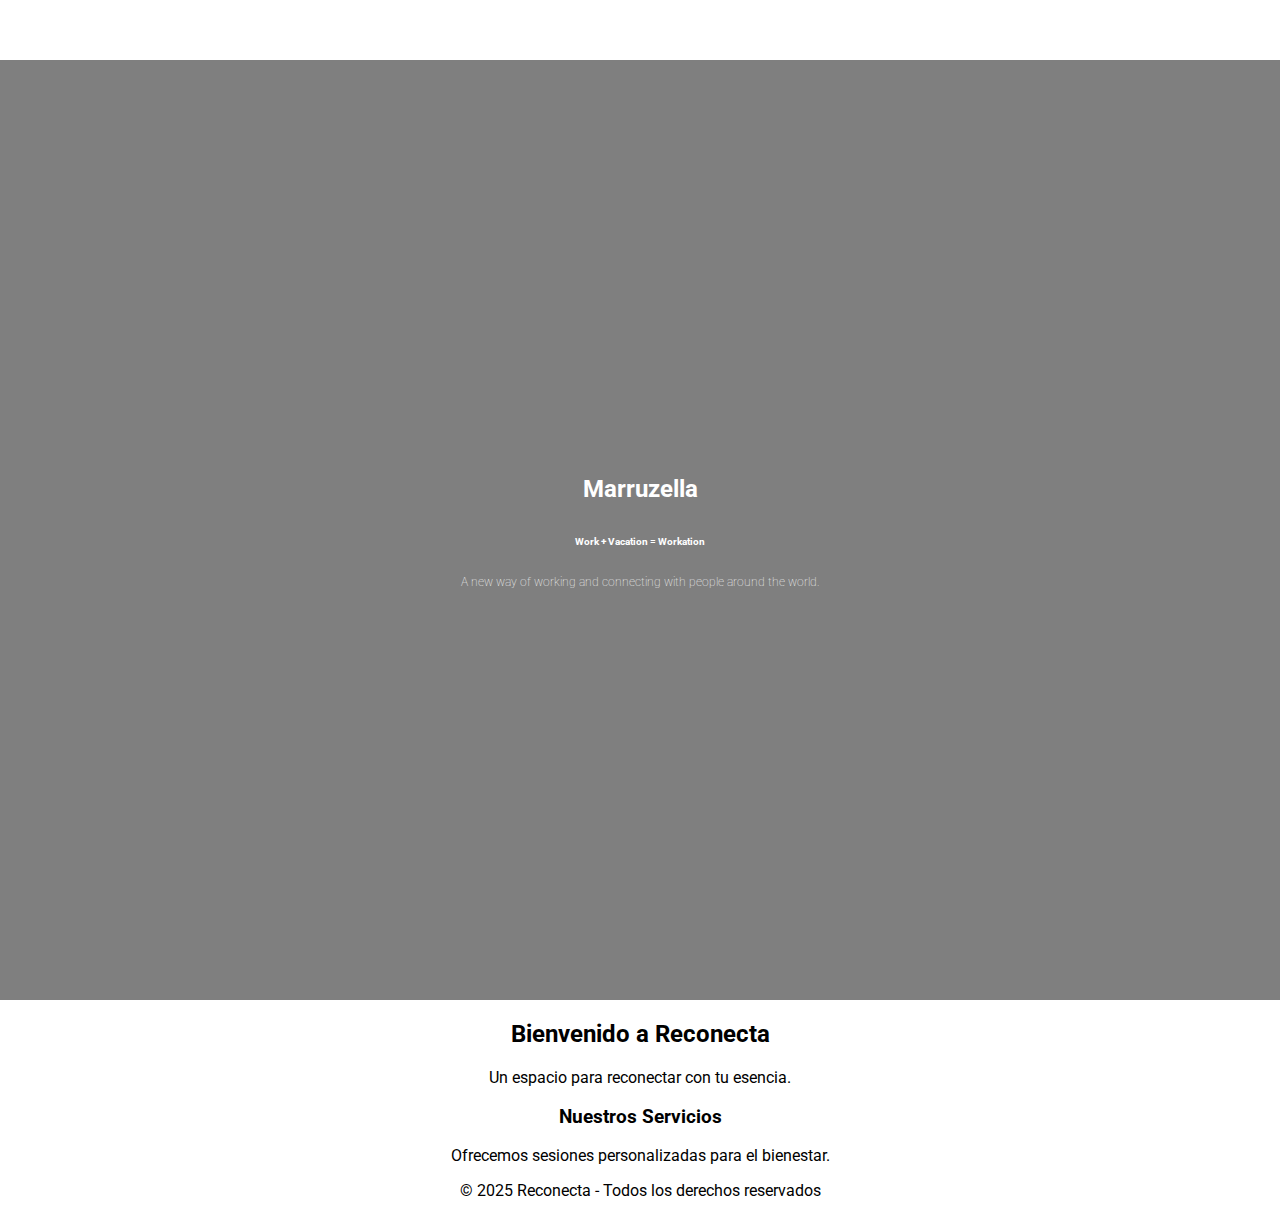
==== index.html @ 95d5912a "prueba4" ====
<!DOCTYPE html>
<html lang="es">

<head>
    <meta charset="UTF-8">
    <meta name="viewport" content="width=device-width, initial-scale=1.0">
    <title>Reconecta</title>
    <link rel="stylesheet" href="style.css">
    <link href="https://fonts.googleapis.com/css2?family=Roboto:wght@400;700&display=swap" rel="stylesheet">
    <title>Marruzella</title>
</head>

<body class="home">

    <header>
        <h1>Marruzella</h1>
        <h5>Work + Vacation = Workation</h5>
        <p>A new way of working and connecting with people around the world.</p>
    </header>

    <main>
        <section class="hero">

            <h2>Bienvenido a Reconecta</h2>
            <p>Un espacio para reconectar con tu esencia.</p>
        </section>

        <section class="info">
            <h3>Nuestros Servicios</h3>
            <p>Ofrecemos sesiones personalizadas para el bienestar.</p>
        </section>
    </main>

    <footer>
        <p>© 2025 Reconecta - Todos los derechos reservados</p>
    </footer>

</body>

</html>
---- style.css ----
body {
    font-family: 'Roboto', Arial, sans-serif;
    margin: 0;
    padding: 0;
    text-align: center;
    padding-top: 60px;
}

.top-bar {
    position: fixed;
    top: 0;
    left: 0;
    width: 100%;
    height: 60px;
    background-color: #333;
    color: white;
    display: flex;
    justify-content: center;
    align-items: center;
    font-size: 18px;
    font-weight: bold;
    z-index: 1000;
}

.top-bar img{
    height: 50px;
    max-height: 100%;
    margin-left: 15px;
}

.nav-links {
    margin-left: auto; /* Empuja los links a la derecha */
}

.nav-links ul {
    list-style: none;
    margin: 0;
    padding: 0;
    display: flex;
}

.nav-links ul li {
    margin-left: 20px;
}

.nav-links ul li a {
    color: white;
    text-decoration: none;
    font-size: 18px;
    padding: 10px;
}

.nav-links ul li a:hover {
    background-color: #555;
    border-radius: 5px;
}

.home header{
    background-image: url(/imagenes/pizza.jpg);
}

.promo header{
    background-image: url(/imagenes/amor.jpg);
}

.contact header{
    background-image: url(/imagenes/manos.jpg);
}

.about header{
    background-image: url(/imagenes/hombre.jpg);
}

header {
    
    background-attachment: fixed;
    background-position: center;
    background-repeat: no-repeat;
    background-size: cover;
    background-color: rgba(0, 0, 0, 0.5);
    background-blend-mode: overlay;
    height: 100vh;
    display: flex;
    flex-direction: column;
    text-align: right;
    padding: 20px;
    justify-content: center;
    align-items: center;
    color: white;
    font-size: 12px;
    font-weight: lighter;
}
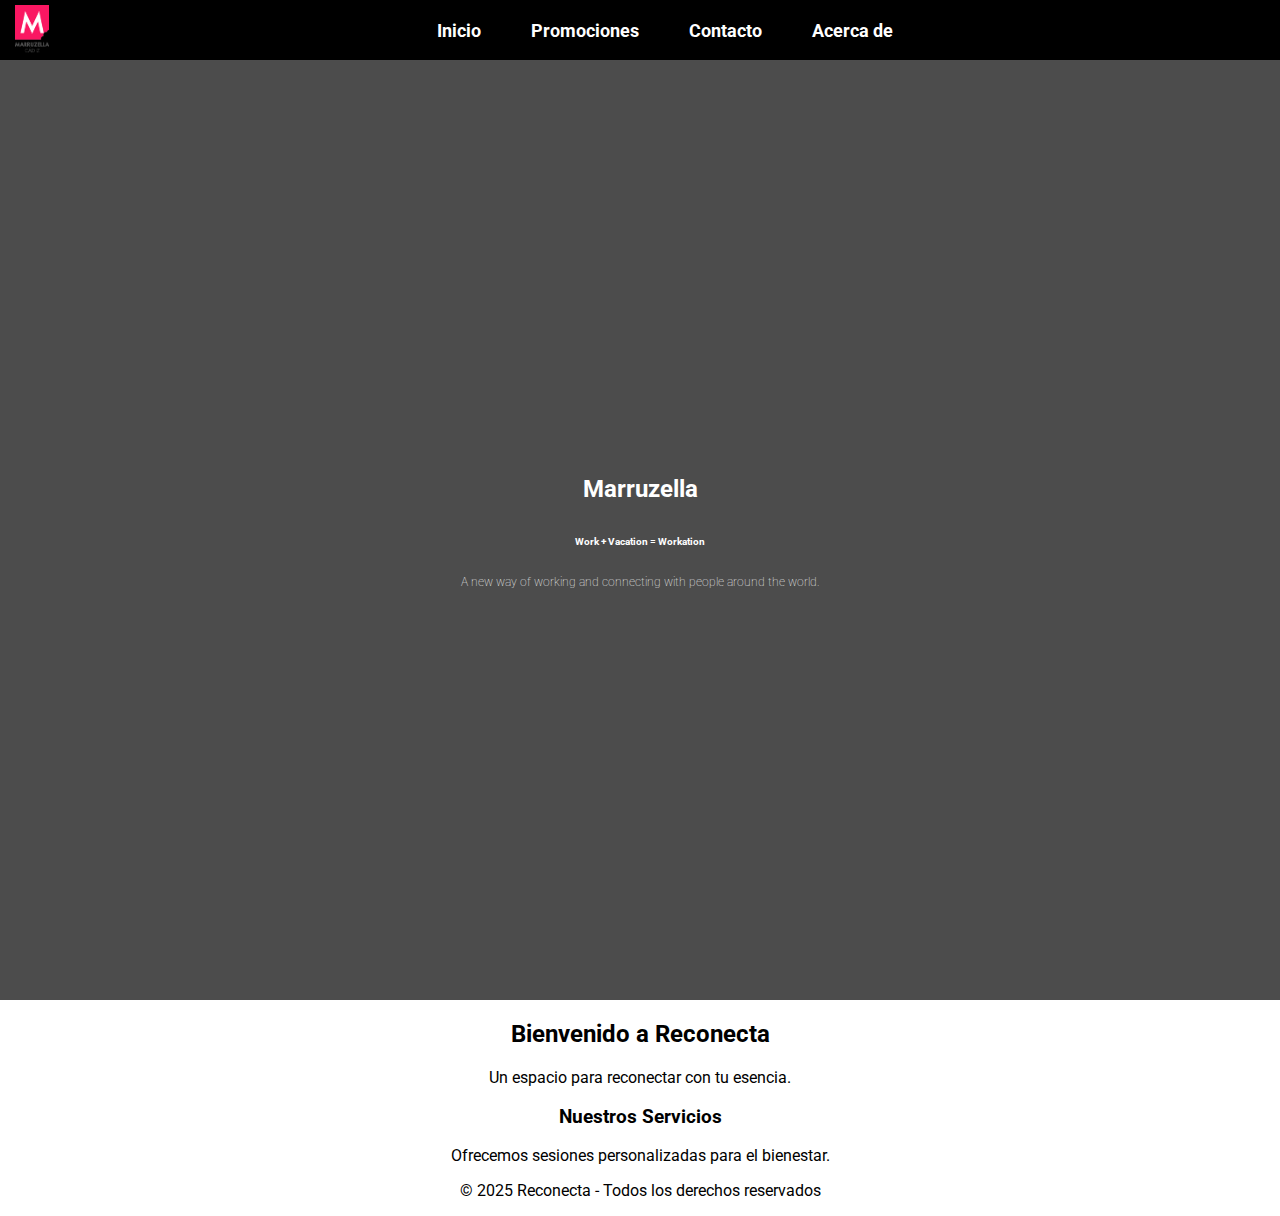
==== commit d6000c3b: "Lunes" ====
--- a/index.html
+++ b/index.html
@@ -11,6 +11,18 @@
 </head>
 
 <body class="home">
+    <body class="about">
+        <div class="top-bar">
+            <img src="/imagenes/logo.png" alt="logo de Marruzella">
+            <nav class="nav-links">
+                <ul>
+                    <li><a href="/index.html">Inicio</a></li>
+                    <li><a href="/secciones/promo.html">Promociones</a></li>
+                    <li><a href="/secciones/contact.html">Contacto</a></li>
+                    <li><a href="/secciones/about.html">Acerca de</a></li>
+                </ul>
+            </nav>
+        </div>
 
     <header>
         <h1>Marruzella</h1>
--- a/style.css
+++ b/style.css
@@ -12,7 +12,7 @@
     left: 0;
     width: 100%;
     height: 60px;
-    background-color: #333;
+    background-color: black;
     color: white;
     display: flex;
     justify-content: center;
@@ -26,33 +26,6 @@
     height: 50px;
     max-height: 100%;
     margin-left: 15px;
-}
-
-.nav-links {
-    margin-left: auto; /* Empuja los links a la derecha */
-}
-
-.nav-links ul {
-    list-style: none;
-    margin: 0;
-    padding: 0;
-    display: flex;
-}
-
-.nav-links ul li {
-    margin-left: 20px;
-}
-
-.nav-links ul li a {
-    color: white;
-    text-decoration: none;
-    font-size: 18px;
-    padding: 10px;
-}
-
-.nav-links ul li a:hover {
-    background-color: #555;
-    border-radius: 5px;
 }
 
 .home header{
@@ -77,7 +50,7 @@
     background-position: center;
     background-repeat: no-repeat;
     background-size: cover;
-    background-color: rgba(0, 0, 0, 0.5);
+    background-color: rgba(0, 0, 0, 0.7);
     background-blend-mode: overlay;
     height: 100vh;
     display: flex;
@@ -91,3 +64,87 @@
     font-weight: lighter;
 }
 
+.nav-links {
+    flex: 1;
+    display: flex;
+    justify-content: center;
+    align-items: center;
+}
+
+.nav-links ul {
+    list-style: none;
+    margin: 0;
+    padding: 0;
+    display: flex;
+}
+
+.nav-links ul li {
+    margin: 0 15px;
+}
+
+.nav-links ul li a {
+    color: white;
+    text-decoration: none;
+    font-size: 18px;
+    padding: 10px;
+}
+
+.nav-links ul li a:hover {
+    background-color: #555;
+    border-radius: 5px;
+}
+
+.info_1{
+    background-color: white
+}
+
+.info_2{
+    background-color: pink;
+}
+
+.container {
+    display: flex;
+    flex-direction: column;
+    align-items: center;
+    gap: 10px;
+    max-width: 50%;
+    margin: auto;
+}
+
+.row {
+    display: flex;
+    gap: 10px;
+    width: 100%;
+}
+
+.row img {
+    width: 48%;
+    height: auto;
+}
+
+.grid {
+    display: grid;
+    grid-template-columns: 1fr 1fr; 
+    gap: 10px;
+    width: 100%;
+}
+
+.column {
+    display: flex;
+    flex-direction: column;
+    gap: 10px;
+}
+
+.column img {
+    width: 100%;
+    height: auto;
+}
+
+.large-image {
+    width: 100%;
+    height: 100%;
+    object-fit: cover;
+    grid-row: span 2; 
+}
+
+
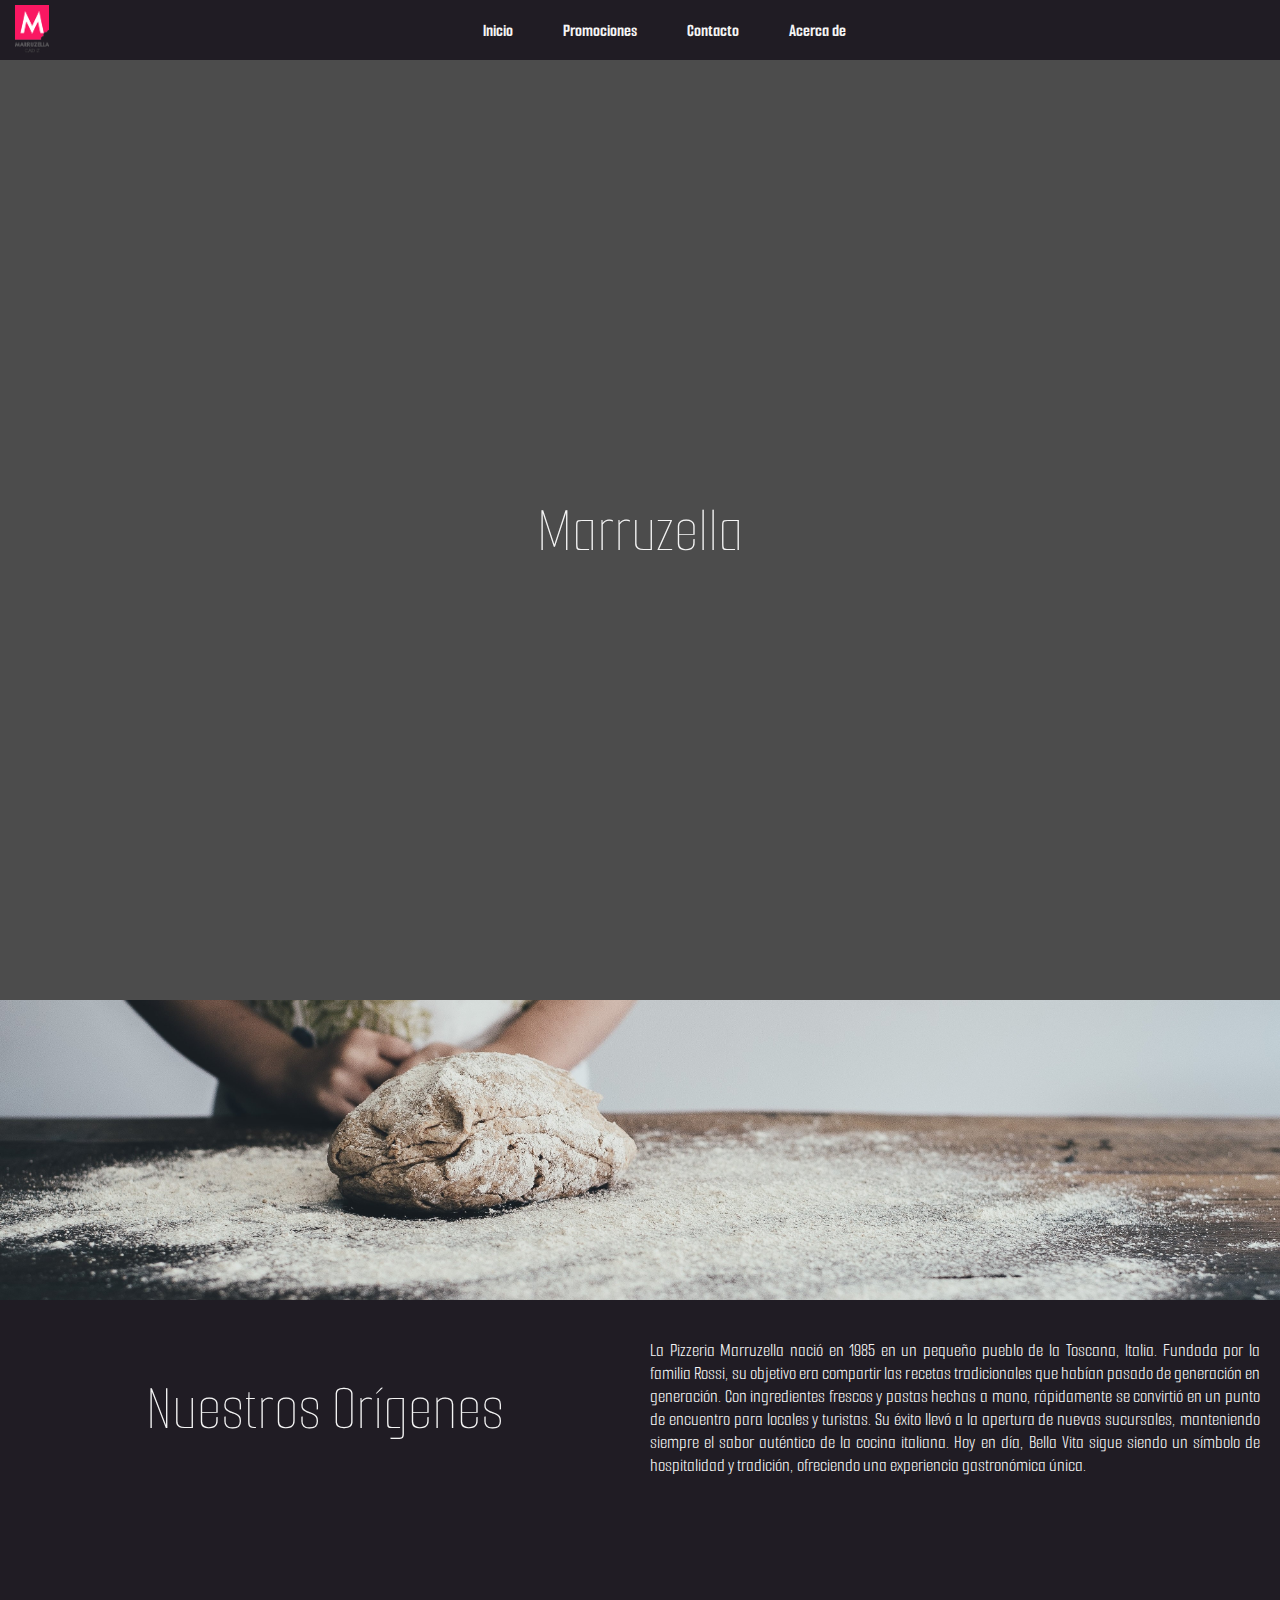
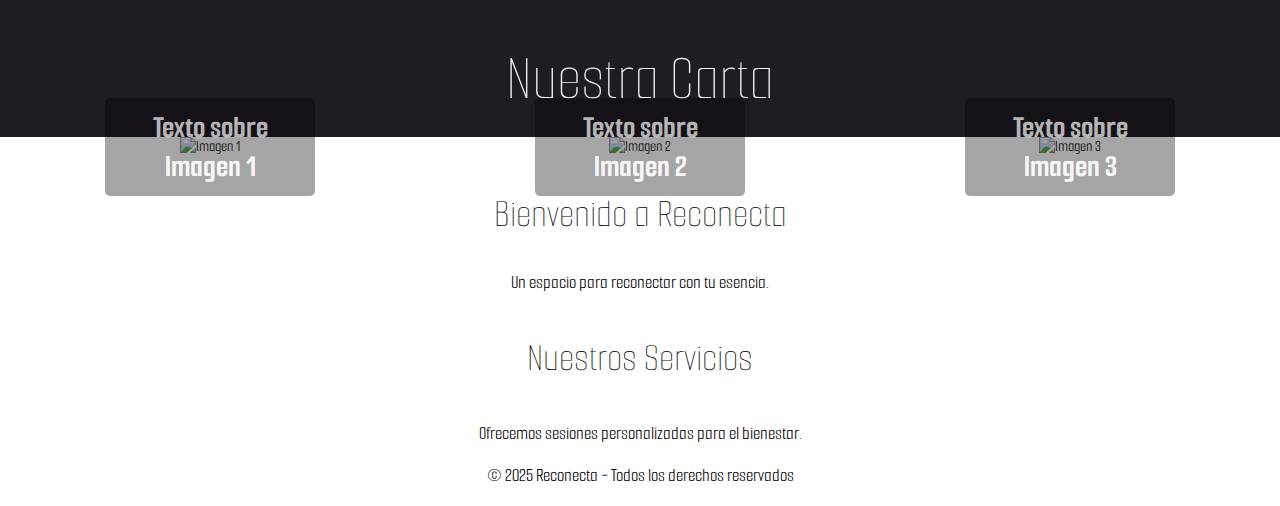
==== commit 4bdf5fd4: "prueba5" ====
--- a/index.html
+++ b/index.html
@@ -4,35 +4,68 @@
 <head>
     <meta charset="UTF-8">
     <meta name="viewport" content="width=device-width, initial-scale=1.0">
-    <title>Reconecta</title>
+    <title>Pizzeria Marruzzella</title>
     <link rel="stylesheet" href="style.css">
-    <link href="https://fonts.googleapis.com/css2?family=Roboto:wght@400;700&display=swap" rel="stylesheet">
-    <title>Marruzella</title>
+    <link rel="preconnect" href="https://fonts.googleapis.com">
+    <link rel="preconnect" href="https://fonts.gstatic.com" crossorigin>
+    <link href="https://fonts.googleapis.com/css2?family=Smooch+Sans:wght@100..900&display=swap" rel="stylesheet">
 </head>
 
 <body class="home">
-    <body class="about">
-        <div class="top-bar">
-            <img src="/imagenes/logo.png" alt="logo de Marruzella">
-            <nav class="nav-links">
-                <ul>
-                    <li><a href="/index.html">Inicio</a></li>
-                    <li><a href="/secciones/promo.html">Promociones</a></li>
-                    <li><a href="/secciones/contact.html">Contacto</a></li>
-                    <li><a href="/secciones/about.html">Acerca de</a></li>
-                </ul>
-            </nav>
-        </div>
+
+    <div class="top-bar">
+        <img src="/imagenes/logo.png" alt="logo de Marruzella">
+        <nav class="nav-links">
+            <ul>
+                <li><a href="/index.html">Inicio</a></li>
+                <li><a href="/secciones/promo.html">Promociones</a></li>
+                <li><a href="/secciones/contact.html">Contacto</a></li>
+                <li><a href="/secciones/about.html">Acerca de</a></li>
+            </ul>
+        </nav>
+    </div>
 
     <header>
         <h1>Marruzella</h1>
-        <h5>Work + Vacation = Workation</h5>
-        <p>A new way of working and connecting with people around the world.</p>
     </header>
 
     <main>
+        <section class="wall">
+
+        </section>
+        <section class="text-columns">
+            <div>
+                <h1>Nuestros Orígenes</h1>
+            </div>
+            <div>
+                <p>La Pizzeria Marruzella nació en 1985 en un pequeño pueblo de la Toscana, Italia. Fundada por la
+                    familia Rossi, su objetivo era compartir las recetas tradicionales que habían pasado de generación
+                    en generación. Con ingredientes frescos y pastas hechas a mano, rápidamente se convirtió en un punto
+                    de encuentro para locales y turistas. Su éxito llevó a la apertura de nuevas sucursales, manteniendo
+                    siempre el sabor auténtico de la cocina italiana. Hoy en día, Bella Vita sigue siendo un símbolo de
+                    hospitalidad y tradición, ofreciendo una experiencia gastronómica única.</p>
+            </div>
+            <div>
+                <h1>Nuestra Carta</h1>
+            </div>
+        </section>
+
+        <section class="image-links">
+            <div class="image-container">
+                <img src="/imagenes/imagen1.jpg" alt="Imagen 1">
+                <a href="/link1" class="image-link">Texto sobre Imagen 1</a>
+            </div>
+            <div class="image-container">
+                <img src="/imagenes/imagen2.jpg" alt="Imagen 2">
+                <a href="/link2" class="image-link">Texto sobre Imagen 2</a>
+            </div>
+            <div class="image-container">
+                <img src="/imagenes/imagen3.jpg" alt="Imagen 3">
+                <a href="/link3" class="image-link">Texto sobre Imagen 3</a>
+            </div>
+        </section>
+
         <section class="hero">
-
             <h2>Bienvenido a Reconecta</h2>
             <p>Un espacio para reconectar con tu esencia.</p>
         </section>
--- a/style.css
+++ b/style.css
@@ -1,9 +1,23 @@
 body {
-    font-family: 'Roboto', Arial, sans-serif;
+    font-family: 'Smooch Sans', sans-serif;
     margin: 0;
     padding: 0;
     text-align: center;
     padding-top: 60px;
+}
+
+h1 {
+    font-size: 4rem;
+    font-weight: 50;
+}
+
+h2, h3 {
+    font-size: 2.5rem;
+    font-weight: 50;
+}
+
+p {
+    font-size: 1.2rem;
 }
 
 .top-bar {
@@ -12,8 +26,8 @@
     left: 0;
     width: 100%;
     height: 60px;
-    background-color: black;
-    color: white;
+    background-color: #201c24;
+    color: whitesmoke;
     display: flex;
     justify-content: center;
     align-items: center;
@@ -45,7 +59,6 @@
 }
 
 header {
-    
     background-attachment: fixed;
     background-position: center;
     background-repeat: no-repeat;
@@ -59,7 +72,7 @@
     padding: 20px;
     justify-content: center;
     align-items: center;
-    color: white;
+    color: whitesmoke;
     font-size: 12px;
     font-weight: lighter;
 }
@@ -83,7 +96,7 @@
 }
 
 .nav-links ul li a {
-    color: white;
+    color: whitesmoke;
     text-decoration: none;
     font-size: 18px;
     padding: 10px;
@@ -94,8 +107,86 @@
     border-radius: 5px;
 }
 
+.wall {
+    width: 100%;
+    height: 300px;
+    background-image: url('/imagenes/bakery.jpg');
+    background-size: cover;
+    background-position: center;
+}
+
+.text-columns {
+    display: grid;
+    grid-template-columns: 1fr 1fr;
+    gap: 20px;
+    background-color: #201c24;
+    color: whitesmoke;
+    padding: 20px;
+    text-align: center;
+}
+
+.text-columns h1 {
+    text-align: center;
+    margin: 0;
+}
+
+.text-columns div:nth-child(3) {  
+    grid-column: span 2;
+    display: flex;
+    justify-content: center;
+    align-items: center;
+    padding: 5%;
+}
+
+.text-columns div {
+    display: flex;
+    flex-direction: column;
+    justify-content: center;
+    align-items: center;
+    text-align: justify;
+    height: 100%;
+}
+
+.image-links {
+    display: flex;
+    width: 100%;
+    gap: 10px;
+}
+
+.image-container {
+    position: relative;
+    flex: 1;
+}
+
+.image-container img {
+    width: 100%;
+    height: auto;
+}
+
+.image-link {
+    position: absolute;
+    top: 50%;
+    left: 50%;
+    transform: translate(-50%, -50%);
+    color: whitesmoke;
+    font-size: 2rem;
+    font-weight: bold;
+    text-decoration: none;
+    text-align: center;
+    padding: 10px;
+    background-color: rgba(0, 0, 0, 0.5);
+    border-radius: 5px;
+    opacity: 0.7;
+}
+
+.image-link:hover {
+    opacity: 1;
+    background-color: rgba(0, 0, 0, 0.8);
+}
+
+
 .info_1{
-    background-color: white
+    background-color: white;
 }
 
 .info_2{
@@ -146,5 +237,3 @@
     object-fit: cover;
     grid-row: span 2; 
 }
-
-
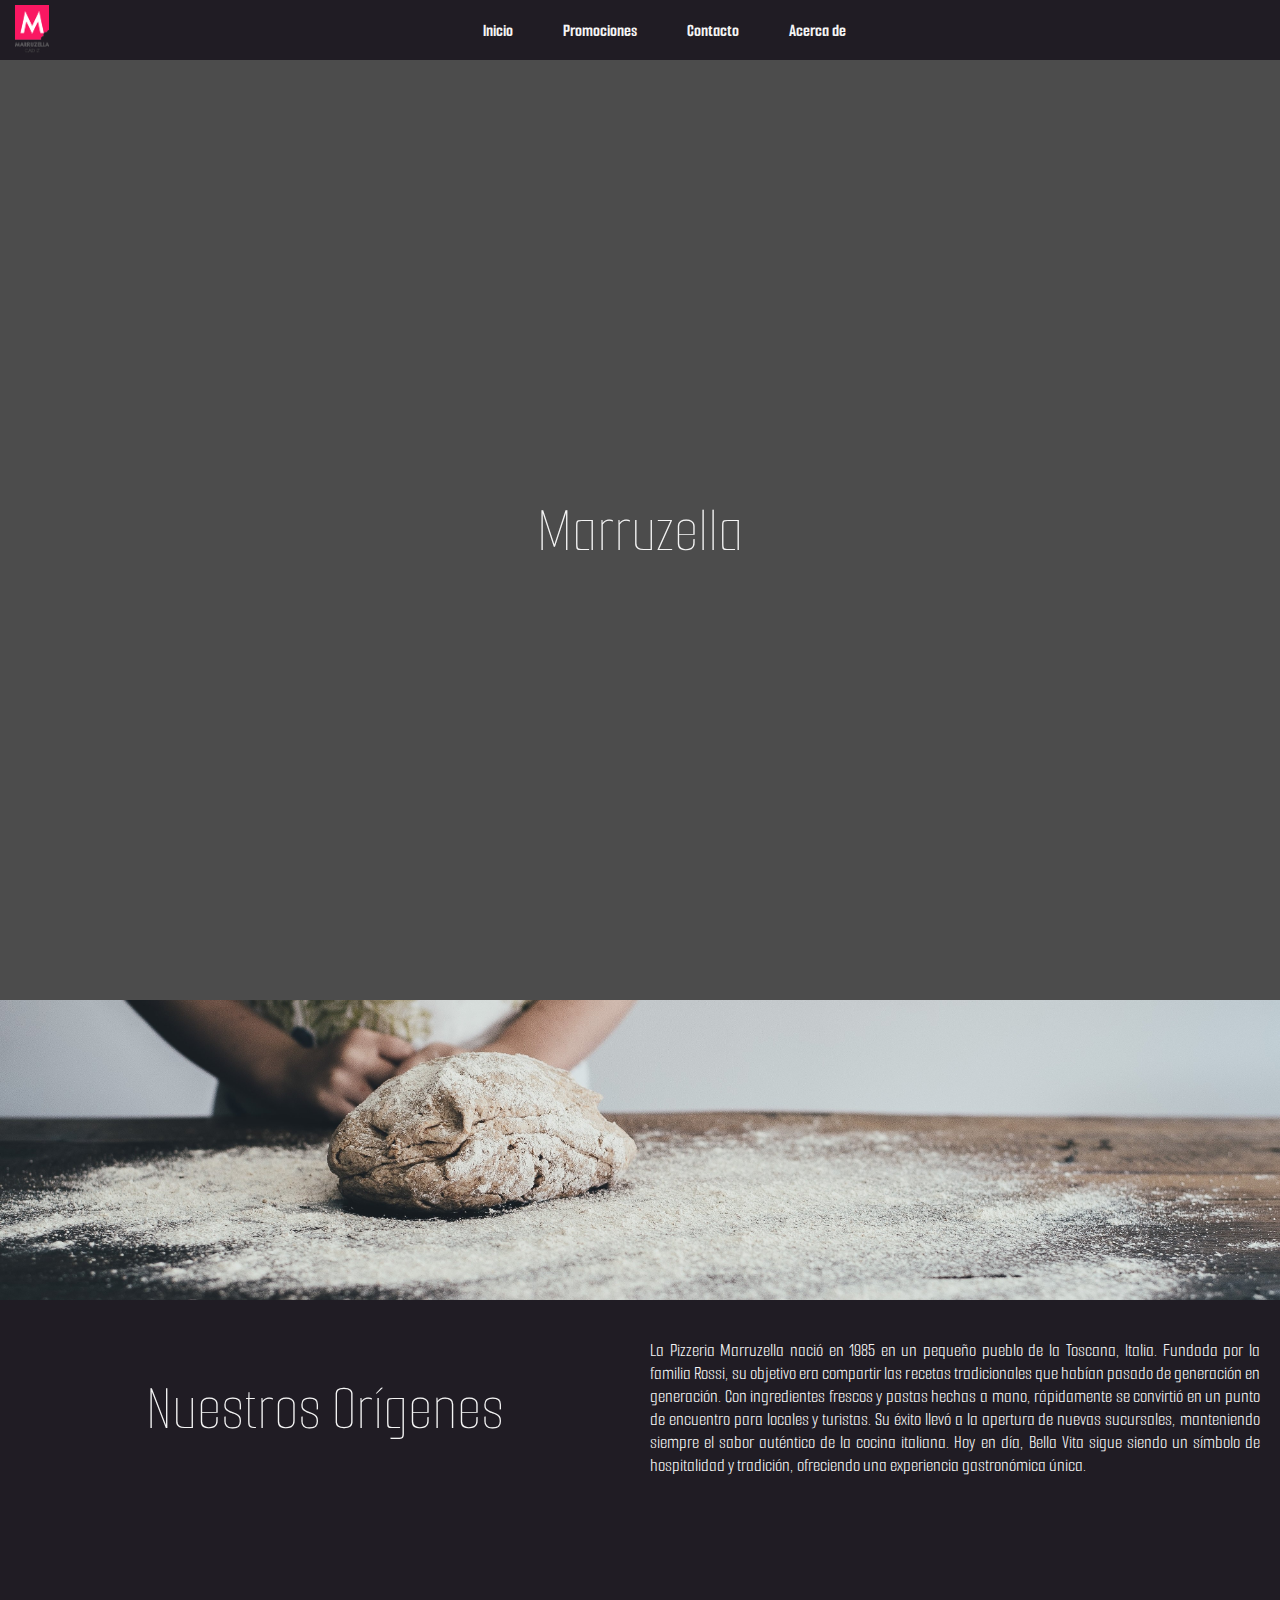
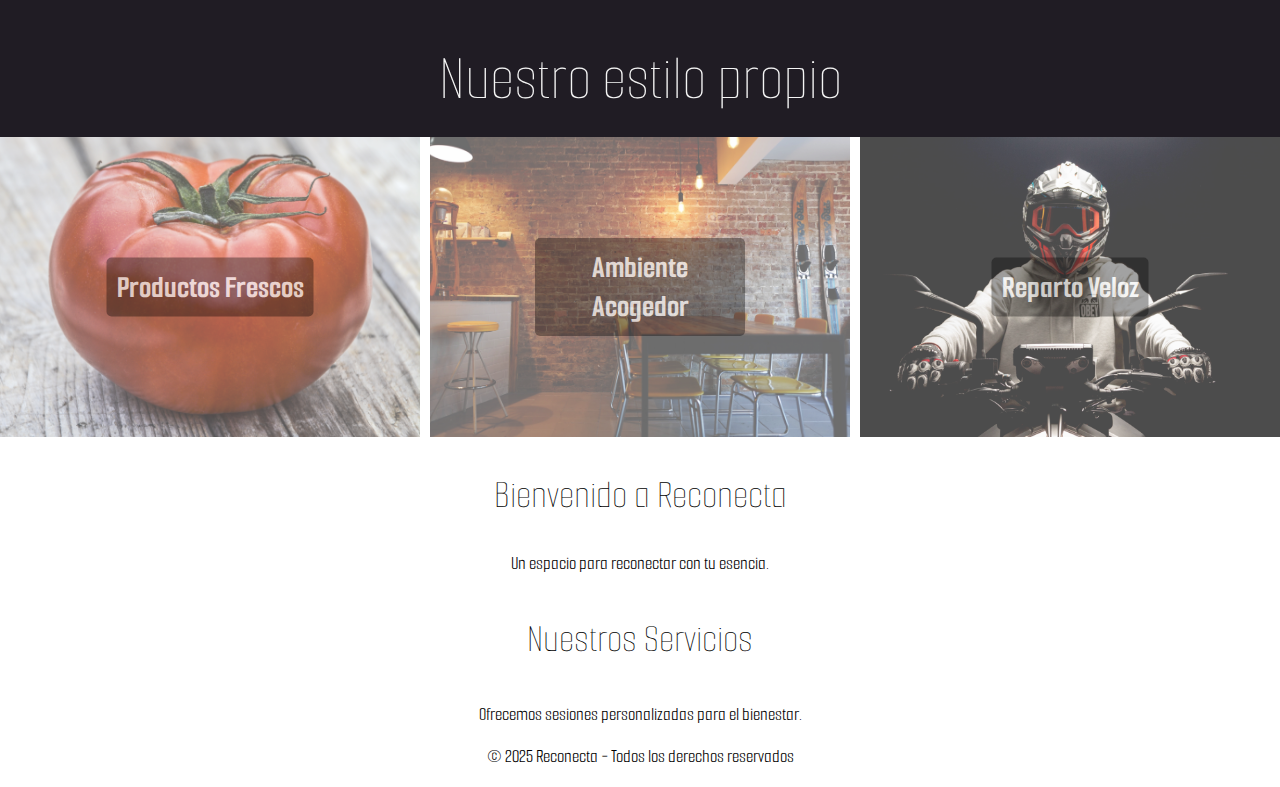
==== commit 72211bb2: "menu con imagenes finalizado" ====
--- a/index.html
+++ b/index.html
@@ -46,22 +46,22 @@
                     hospitalidad y tradición, ofreciendo una experiencia gastronómica única.</p>
             </div>
             <div>
-                <h1>Nuestra Carta</h1>
+                <h1>Nuestro estilo propio</h1>
             </div>
         </section>
 
         <section class="image-links">
             <div class="image-container">
-                <img src="/imagenes/imagen1.jpg" alt="Imagen 1">
-                <a href="/link1" class="image-link">Texto sobre Imagen 1</a>
+                <img src="/imagenes/tomato_promo.jpg" alt="Tomate fresco">
+                <a href="/link1" class="image-link">Productos Frescos</a>
             </div>
             <div class="image-container">
-                <img src="/imagenes/imagen2.jpg" alt="Imagen 2">
-                <a href="/link2" class="image-link">Texto sobre Imagen 2</a>
+                <img src="/imagenes/restaurante_promo.jpg" alt="Restaurante">
+                <a href="/link2" class="image-link">Ambiente Acogedor</a>
             </div>
             <div class="image-container">
-                <img src="/imagenes/imagen3.jpg" alt="Imagen 3">
-                <a href="/link3" class="image-link">Texto sobre Imagen 3</a>
+                <img src="/imagenes/rider_promo.jpg" alt="Repartidor">
+                <a href="/link3" class="image-link">Reparto Veloz</a>
             </div>
         </section>
 
--- a/style.css
+++ b/style.css
@@ -156,11 +156,19 @@
 .image-container {
     position: relative;
     flex: 1;
+    height: 300px;
 }
 
 .image-container img {
     width: 100%;
-    height: auto;
+    height: 100%;
+    object-fit: cover;
+    opacity: 0.7;
+    transition: opacity 0.3s ease;
+}
+
+.image-container img:hover {
+    opacity: 1;
 }
 
 .image-link {
@@ -185,6 +193,7 @@
 }
 
 
+
 .info_1{
     background-color: white;
 }
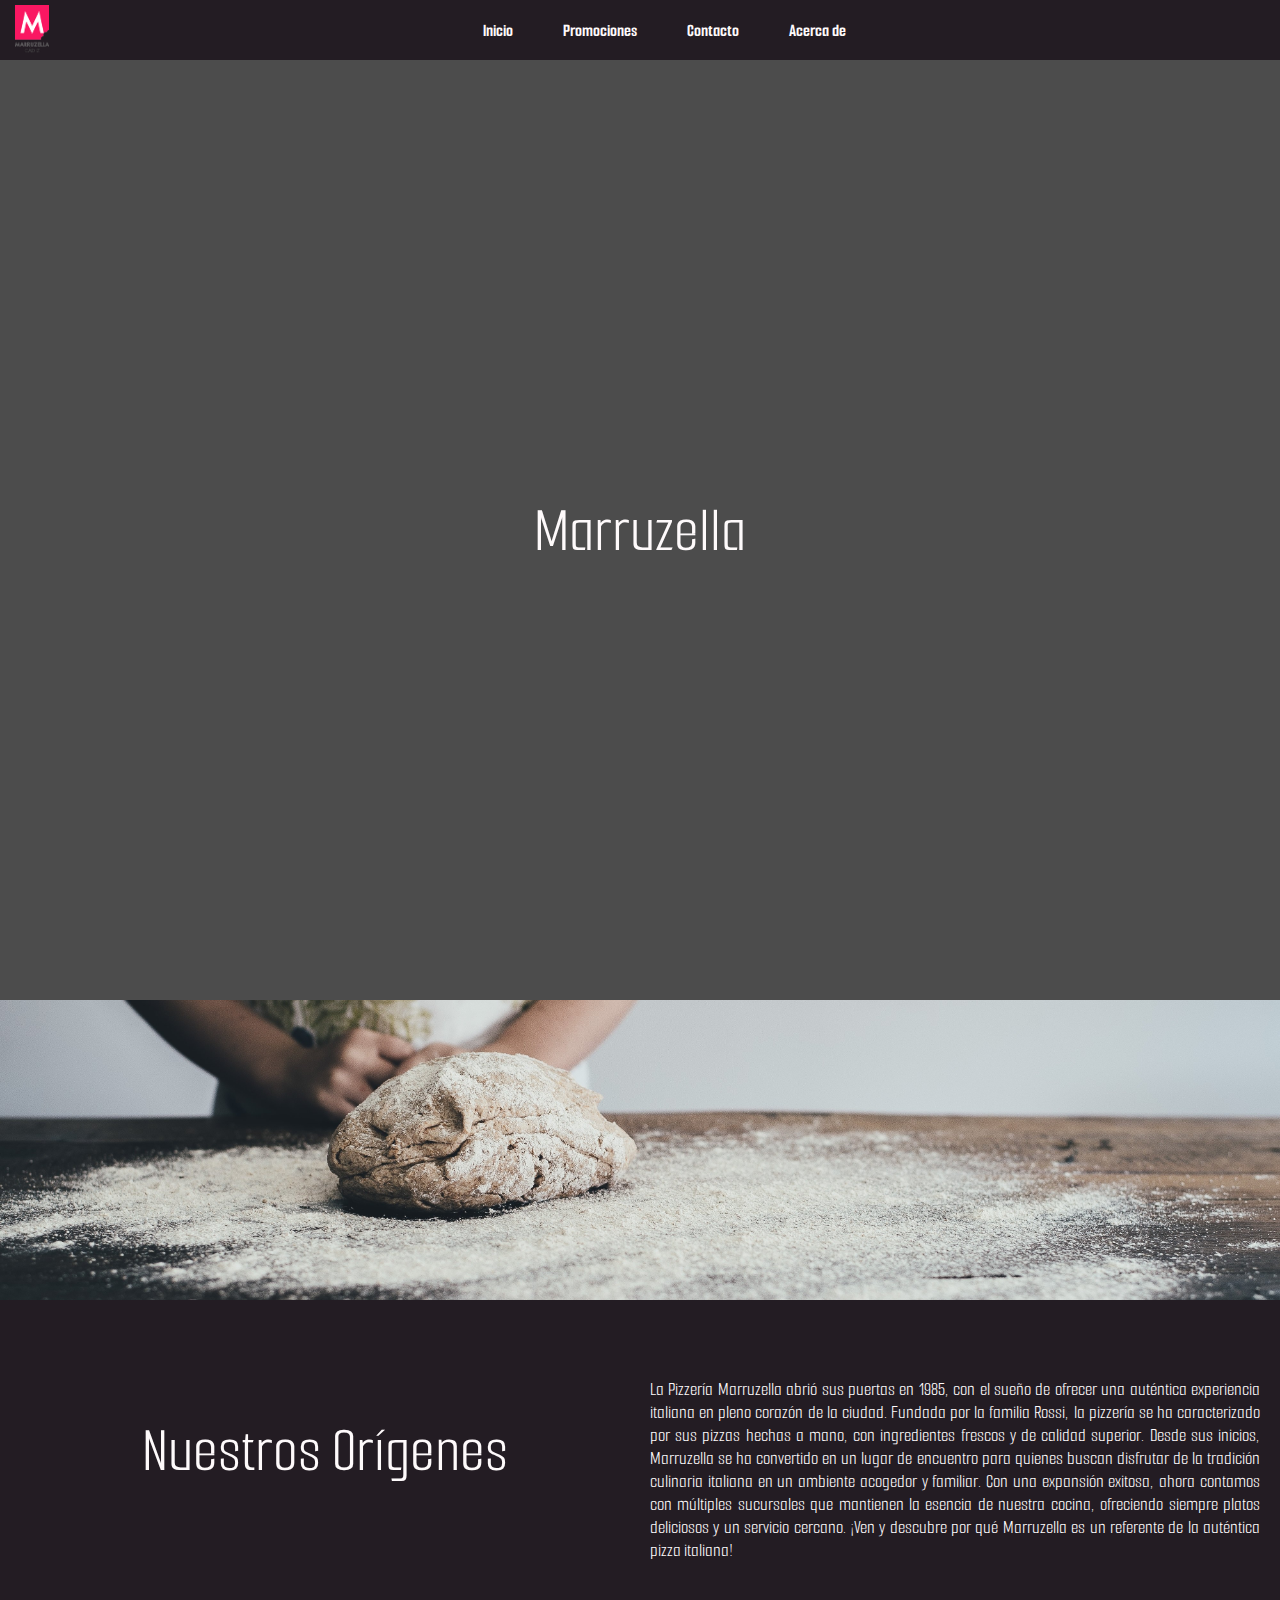
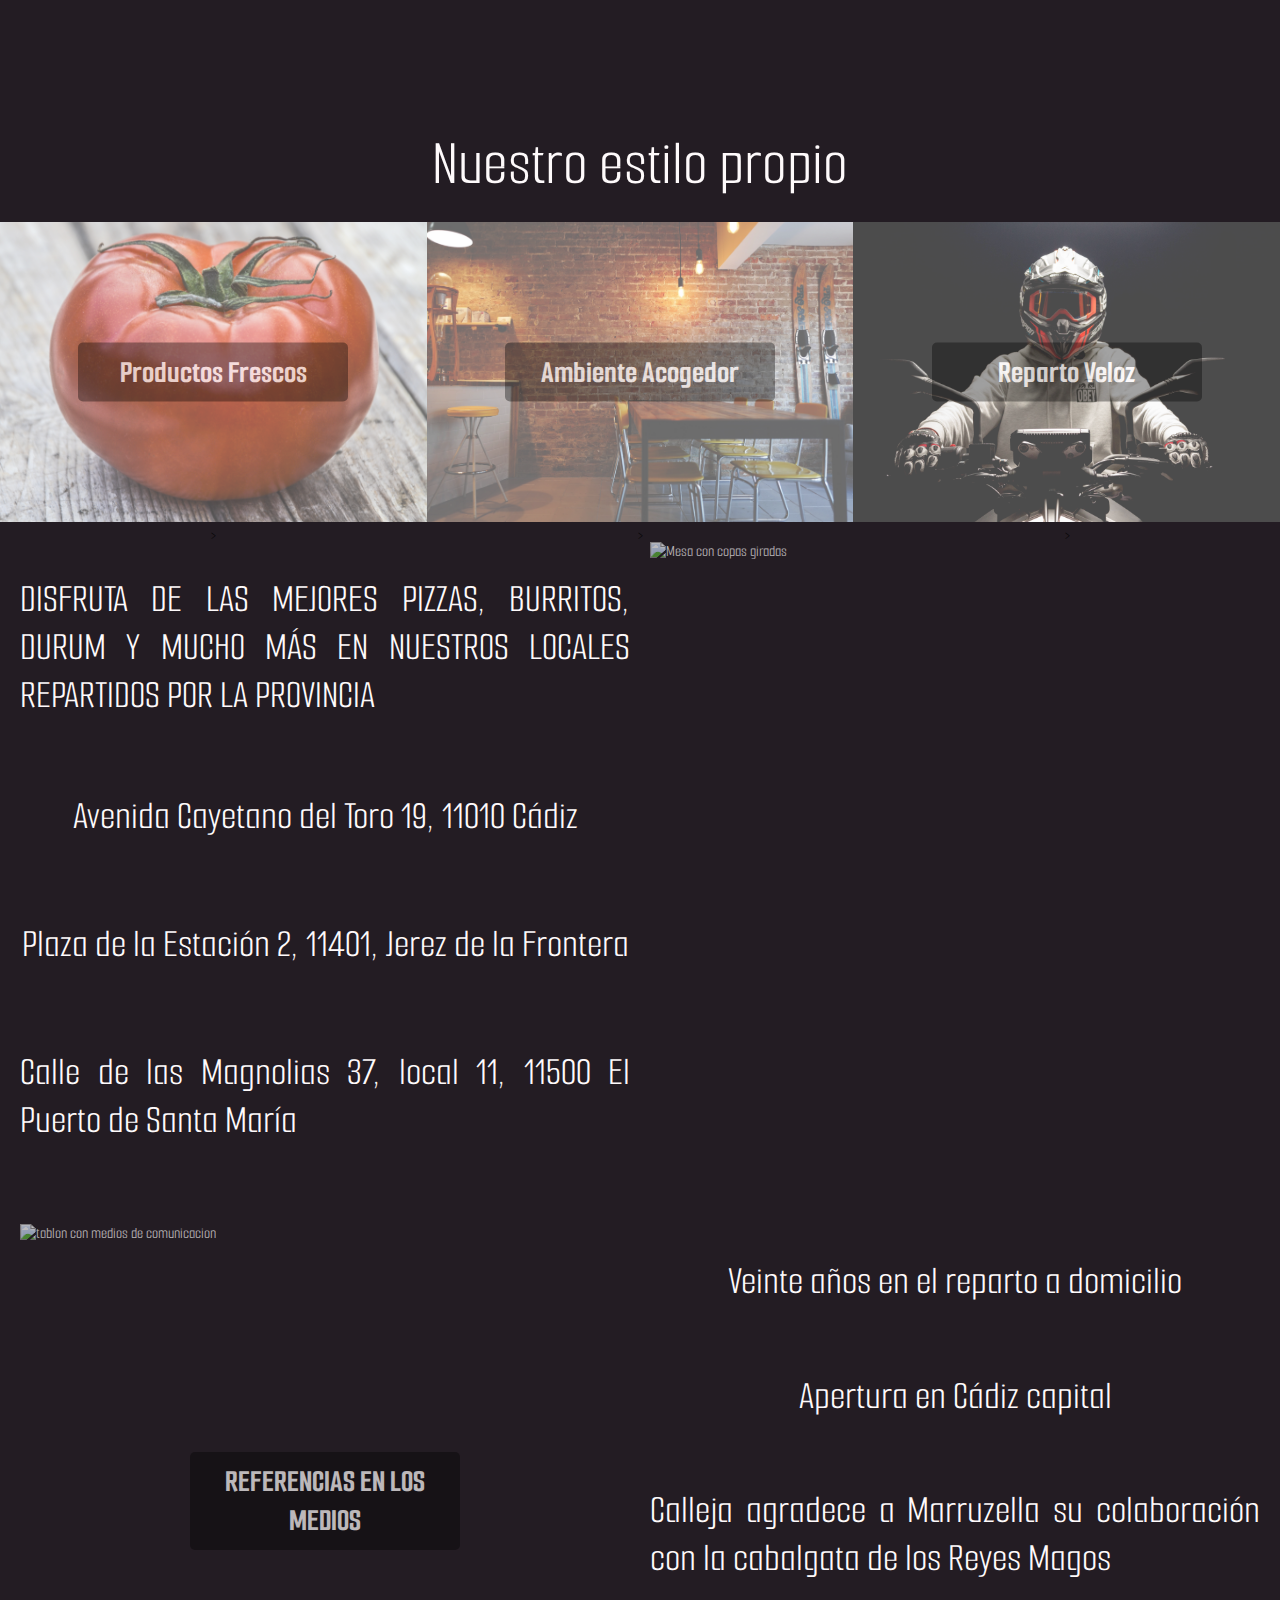
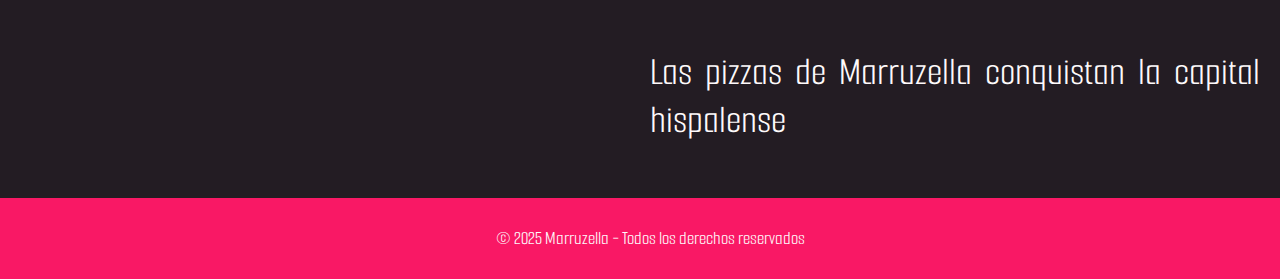
==== commit c14e75b9: "index finalizado" ====
--- a/index.html
+++ b/index.html
@@ -9,6 +9,7 @@
     <link rel="preconnect" href="https://fonts.googleapis.com">
     <link rel="preconnect" href="https://fonts.gstatic.com" crossorigin>
     <link href="https://fonts.googleapis.com/css2?family=Smooch+Sans:wght@100..900&display=swap" rel="stylesheet">
+    <link rel="icon" href="/imagenes/logo.png" type="image/png">
 </head>
 
 <body class="home">
@@ -30,20 +31,22 @@
     </header>
 
     <main>
-        <section class="wall">
+        <section class="wall"></section>
 
-        </section>
         <section class="text-columns">
             <div>
                 <h1>Nuestros Orígenes</h1>
             </div>
             <div>
-                <p>La Pizzeria Marruzella nació en 1985 en un pequeño pueblo de la Toscana, Italia. Fundada por la
-                    familia Rossi, su objetivo era compartir las recetas tradicionales que habían pasado de generación
-                    en generación. Con ingredientes frescos y pastas hechas a mano, rápidamente se convirtió en un punto
-                    de encuentro para locales y turistas. Su éxito llevó a la apertura de nuevas sucursales, manteniendo
-                    siempre el sabor auténtico de la cocina italiana. Hoy en día, Bella Vita sigue siendo un símbolo de
-                    hospitalidad y tradición, ofreciendo una experiencia gastronómica única.</p>
+                <p>
+                <p>La Pizzería Marruzella abrió sus puertas en 1985, con el sueño de ofrecer una auténtica experiencia
+                    italiana en pleno corazón de la ciudad. Fundada por la familia Rossi, la pizzería se ha
+                    caracterizado por sus pizzas hechas a mano, con ingredientes frescos y de calidad superior. Desde
+                    sus inicios, Marruzella se ha convertido en un lugar de encuentro para quienes buscan disfrutar de
+                    la tradición culinaria italiana en un ambiente acogedor y familiar. Con una expansión exitosa, ahora
+                    contamos con múltiples sucursales que mantienen la esencia de nuestra cocina, ofreciendo siempre
+                    platos deliciosos y un servicio cercano. ¡Ven y descubre por qué Marruzella es un referente de la
+                    auténtica pizza italiana!</p>
             </div>
             <div>
                 <h1>Nuestro estilo propio</h1>
@@ -53,31 +56,63 @@
         <section class="image-links">
             <div class="image-container">
                 <img src="/imagenes/tomato_promo.jpg" alt="Tomate fresco">
-                <a href="/link1" class="image-link">Productos Frescos</a>
+                <span class="image-link">Productos Frescos</span>>
             </div>
             <div class="image-container">
                 <img src="/imagenes/restaurante_promo.jpg" alt="Restaurante">
-                <a href="/link2" class="image-link">Ambiente Acogedor</a>
+                <span class="image-link">Ambiente Acogedor</span>>
             </div>
             <div class="image-container">
                 <img src="/imagenes/rider_promo.jpg" alt="Repartidor">
-                <a href="/link3" class="image-link">Reparto Veloz</a>
+                <span class="image-link">Reparto Veloz</span>>
             </div>
         </section>
 
-        <section class="hero">
-            <h2>Bienvenido a Reconecta</h2>
-            <p>Un espacio para reconectar con tu esencia.</p>
+        <section class="text-columns">
+            <div>
+                <h2>DISFRUTA DE LAS MEJORES PIZZAS, BURRITOS, DURUM Y MUCHO MÁS EN NUESTROS LOCALES REPARTIDOS POR LA
+                    PROVINCIA</h2>
+                <h3>Avenida Cayetano del Toro 19, 11010 Cádiz</h3>
+                <h3>Plaza de la Estación 2, 11401, Jerez de la Frontera</h3>
+                <h3>Calle de las Magnolias 37, local 11, 11500 El Puerto de Santa María</h3>
+            </div>
+            <div class="image-container">
+                <img src="/imagenes/table.jpg" alt="Mesa con copas giradas">
+            </div>
         </section>
 
-        <section class="info">
-            <h3>Nuestros Servicios</h3>
-            <p>Ofrecemos sesiones personalizadas para el bienestar.</p>
+        <section class="text-columns">
+            <div class="image-container">
+                <img src="/imagenes/social-media.jpg" alt="tablon con medios de comunicacion">
+                <span class="image-link">REFERENCIAS EN LOS MEDIOS</span>
+            </div>
+
+            <div class="content-container">
+                <a href="https://cadenaser.com/emisora/2020/04/02/radio_cadiz/1585822303_050119.html">
+                    <h2>Veinte años en el reparto a domicilio</h2>
+                </a>
+
+                <a href="https://www.diariodecadiz.es/con-la-venia/Marruzella-abre-Cadiz_0_818618775.html">
+                    <h2>Apertura en Cádiz capital</h2>
+                </a>
+
+                <a
+                    href="https://www.radiopuerto.fm/noticias/2024/02/15022024%20-%20calleja-agradece-marruzella-su-colaboracion-en-la-fiesta-de-carnaval">
+                    <h2>Calleja agradece a Marruzella su colaboración con la cabalgata de los Reyes Magos</h2>
+                </a>
+
+                <a href="https://sevilla.abc.es/contenidopromocionado/2020/07/02/de-jerez-a-sevilla-pasando-por-cadiz-las-pizzas-de-marruzella-conquistan-la-capital-hispalense/"><h2>Las pizzas de Marruzella conquistan la capital hispalense</h2></a>
+                
+            </div>
         </section>
+
+
+
+
     </main>
 
     <footer>
-        <p>© 2025 Reconecta - Todos los derechos reservados</p>
+        <p>© 2025 Marruzella - Todos los derechos reservados</p>
     </footer>
 
 </body>
--- a/style.css
+++ b/style.css
@@ -8,12 +8,12 @@
 
 h1 {
     font-size: 4rem;
-    font-weight: 50;
+    font-weight: normal;
 }
 
 h2, h3 {
     font-size: 2.5rem;
-    font-weight: 50;
+    font-weight: normal;
 }
 
 p {
@@ -26,8 +26,8 @@
     left: 0;
     width: 100%;
     height: 60px;
-    background-color: #201c24;
-    color: whitesmoke;
+    background-color: #231c23;
+    color:#fefafb;
     display: flex;
     justify-content: center;
     align-items: center;
@@ -36,25 +36,25 @@
     z-index: 1000;
 }
 
-.top-bar img{
+.top-bar img {
     height: 50px;
     max-height: 100%;
     margin-left: 15px;
 }
 
-.home header{
+.home header {
     background-image: url(/imagenes/pizza.jpg);
 }
 
-.promo header{
+.promo header {
     background-image: url(/imagenes/amor.jpg);
 }
 
-.contact header{
+.contact header {
     background-image: url(/imagenes/manos.jpg);
 }
 
-.about header{
+.about header {
     background-image: url(/imagenes/hombre.jpg);
 }
 
@@ -72,7 +72,7 @@
     padding: 20px;
     justify-content: center;
     align-items: center;
-    color: whitesmoke;
+    color: #fefafb;
     font-size: 12px;
     font-weight: lighter;
 }
@@ -96,7 +96,7 @@
 }
 
 .nav-links ul li a {
-    color: whitesmoke;
+    color: #fefafb;
     text-decoration: none;
     font-size: 18px;
     padding: 10px;
@@ -119,10 +119,11 @@
     display: grid;
     grid-template-columns: 1fr 1fr;
     gap: 20px;
-    background-color: #201c24;
-    color: whitesmoke;
+    background-color: #231c23;
+    color: #fefafb;
     padding: 20px;
     text-align: center;
+    min-height: 300px;
 }
 
 .text-columns h1 {
@@ -130,7 +131,7 @@
     margin: 0;
 }
 
-.text-columns div:nth-child(3) {  
+.text-columns div:nth-child(3) {
     grid-column: span 2;
     display: flex;
     justify-content: center;
@@ -150,13 +151,14 @@
 .image-links {
     display: flex;
     width: 100%;
-    gap: 10px;
+    justify-content: space-between;
 }
 
 .image-container {
     position: relative;
     flex: 1;
     height: 300px;
+    
 }
 
 .image-container img {
@@ -176,7 +178,7 @@
     top: 50%;
     left: 50%;
     transform: translate(-50%, -50%);
-    color: whitesmoke;
+    color: #fefafb;
     font-size: 2rem;
     font-weight: bold;
     text-decoration: none;
@@ -185,6 +187,8 @@
     background-color: rgba(0, 0, 0, 0.5);
     border-radius: 5px;
     opacity: 0.7;
+    width: 90%;
+    max-width: 250px;
 }
 
 .image-link:hover {
@@ -192,13 +196,11 @@
     background-color: rgba(0, 0, 0, 0.8);
 }
 
-
-
-.info_1{
-    background-color: white;
-}
-
-.info_2{
+.info_1 {
+    background-color: #fefafb;
+}
+
+.info_2 {
     background-color: pink;
 }
 
@@ -224,7 +226,7 @@
 
 .grid {
     display: grid;
-    grid-template-columns: 1fr 1fr; 
+    grid-template-columns: 1fr 1fr;
     gap: 10px;
     width: 100%;
 }
@@ -244,5 +246,49 @@
     width: 100%;
     height: 100%;
     object-fit: cover;
-    grid-row: span 2; 
-}
+    grid-row: span 2;
+}
+
+@media (max-width: 768px) {
+    .text-columns {
+        grid-template-columns: 1fr;
+    }
+
+    .image-links {
+        flex-direction: column;
+    }
+
+    .image-container {
+        height: 250px;
+    }
+
+    .image-link {
+        font-size: 1.5rem;
+    }
+}
+
+a {
+    color: #fefafb;
+    text-decoration: none;
+}
+
+a:hover {
+    color: rgba(0, 0, 0, 0.7);
+}
+
+a:visited{
+    color: #f91865;
+}
+
+footer {
+    background-color: #f91865;
+    color: #fefafb;
+    padding: 10px;
+    text-align: center;
+    width: 100%;
+    position: relative;
+}
+
+
+
+
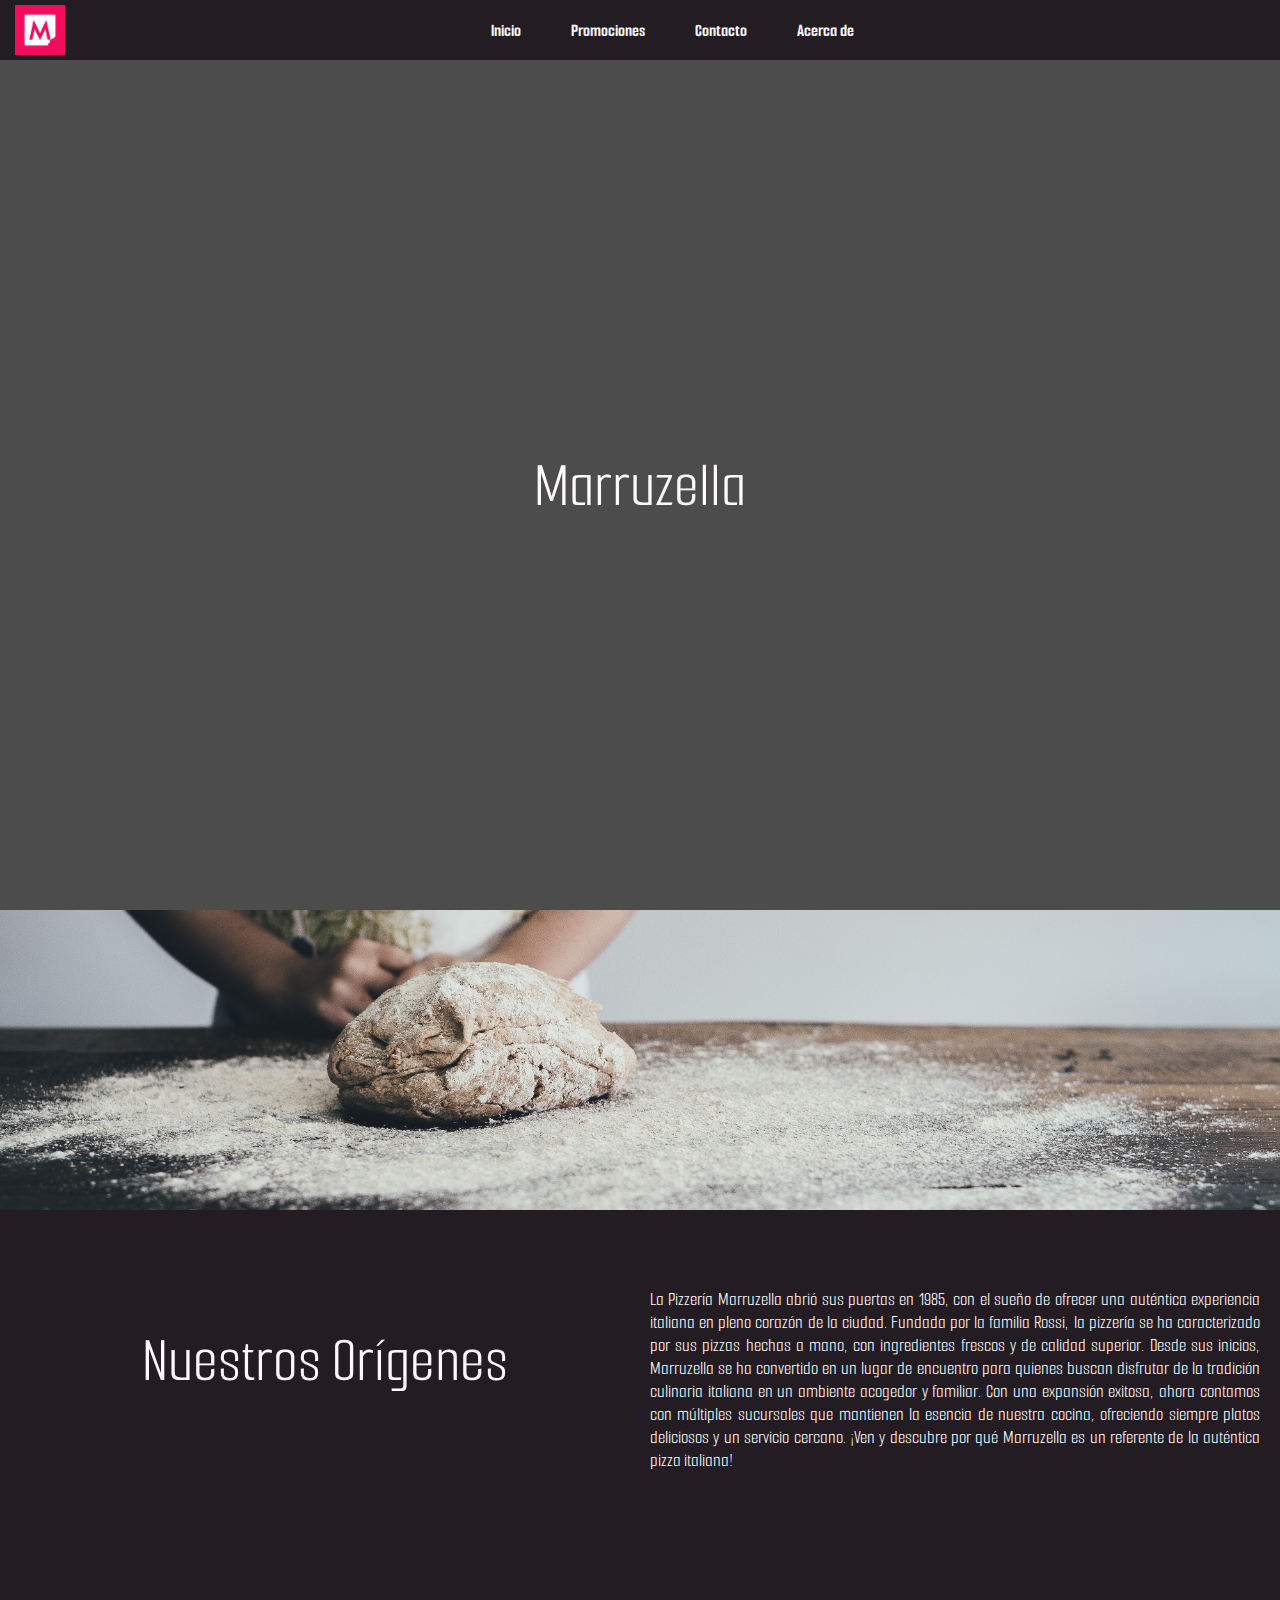
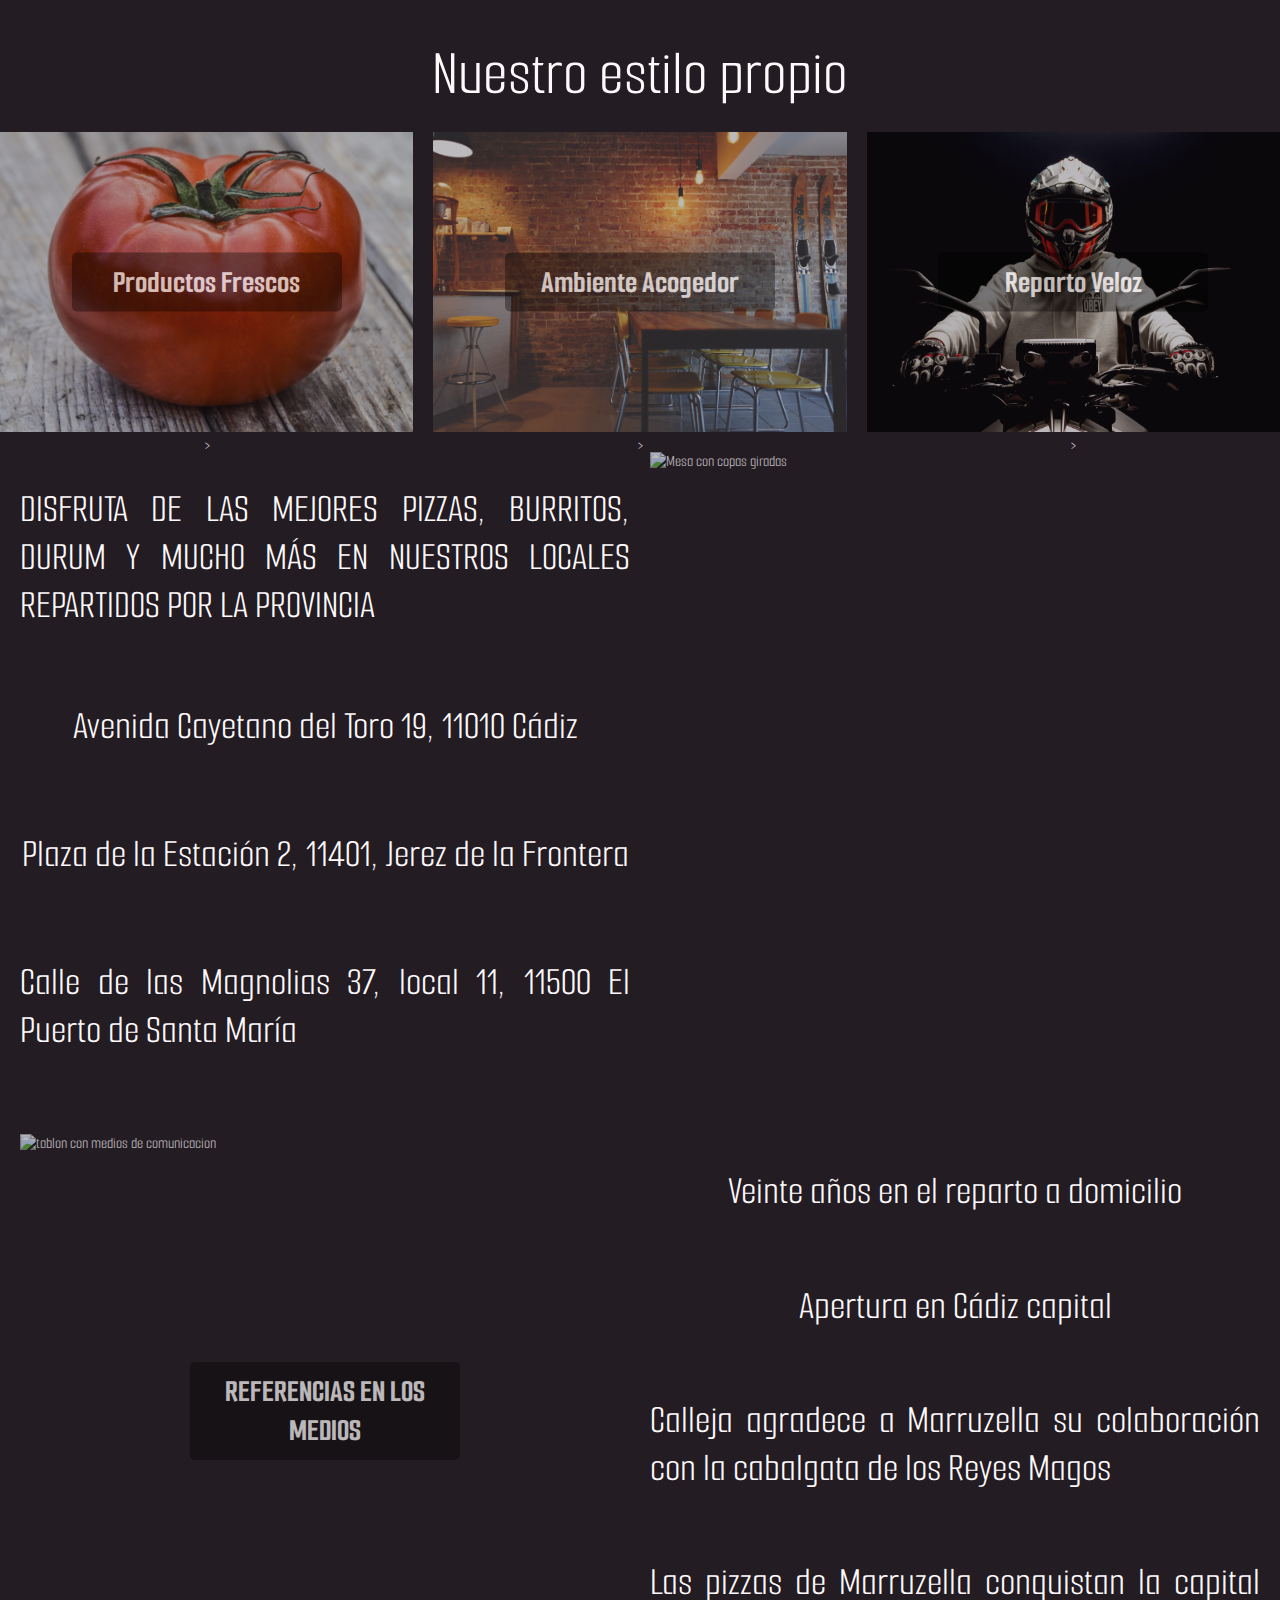
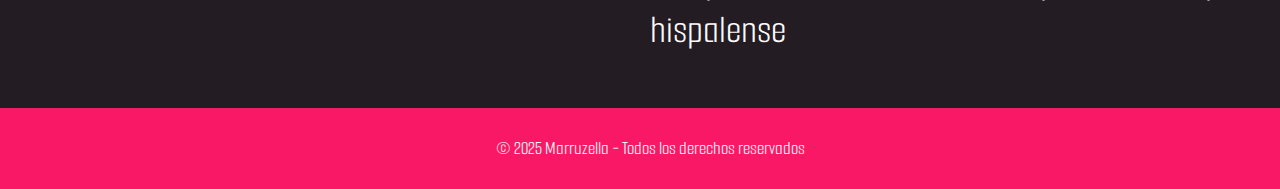
==== commit 24be07ff: "ultimos_retoques_about" ====
--- a/index.html
+++ b/index.html
@@ -52,8 +52,8 @@
                 <h1>Nuestro estilo propio</h1>
             </div>
         </section>
-
-        <section class="image-links">
+        <section class="info_1">
+          <section class="image-links">
             <div class="image-container">
                 <img src="/imagenes/tomato_promo.jpg" alt="Tomate fresco">
                 <span class="image-link">Productos Frescos</span>>
@@ -66,7 +66,10 @@
                 <img src="/imagenes/rider_promo.jpg" alt="Repartidor">
                 <span class="image-link">Reparto Veloz</span>>
             </div>
+        </section>  
         </section>
+
+        
 
         <section class="text-columns">
             <div>
--- a/style.css
+++ b/style.css
@@ -51,11 +51,11 @@
 }
 
 .contact header {
-    background-image: url(/imagenes/manos.jpg);
+    background-image: url(/imagenes/hands.jpg);
 }
 
 .about header {
-    background-image: url(/imagenes/hombre.jpg);
+    background-image: url(/imagenes/kitchen.jpg);
 }
 
 header {
@@ -65,7 +65,7 @@
     background-size: cover;
     background-color: rgba(0, 0, 0, 0.7);
     background-blend-mode: overlay;
-    height: 100vh;
+    height: 90vh;
     display: flex;
     flex-direction: column;
     text-align: right;
@@ -110,9 +110,16 @@
 .wall {
     width: 100%;
     height: 300px;
-    background-image: url('/imagenes/bakery.jpg');
     background-size: cover;
     background-position: center;
+}
+
+.home .wall {
+    background-image: url('/imagenes/bakery.jpg');
+}
+
+.about .wall {
+    background-image: url(/imagenes/fire.jpg);
 }
 
 .text-columns {
@@ -152,6 +159,7 @@
     display: flex;
     width: 100%;
     justify-content: space-between;
+    gap: 20px;
 }
 
 .image-container {
@@ -197,11 +205,14 @@
 }
 
 .info_1 {
-    background-color: #fefafb;
+    background-color: #231c23;
+    color: #fefafb;
 }
 
 .info_2 {
-    background-color: pink;
+    background-color: #f91865;
+    color: #fefafb;
+    padding: 1%;
 }
 
 .container {
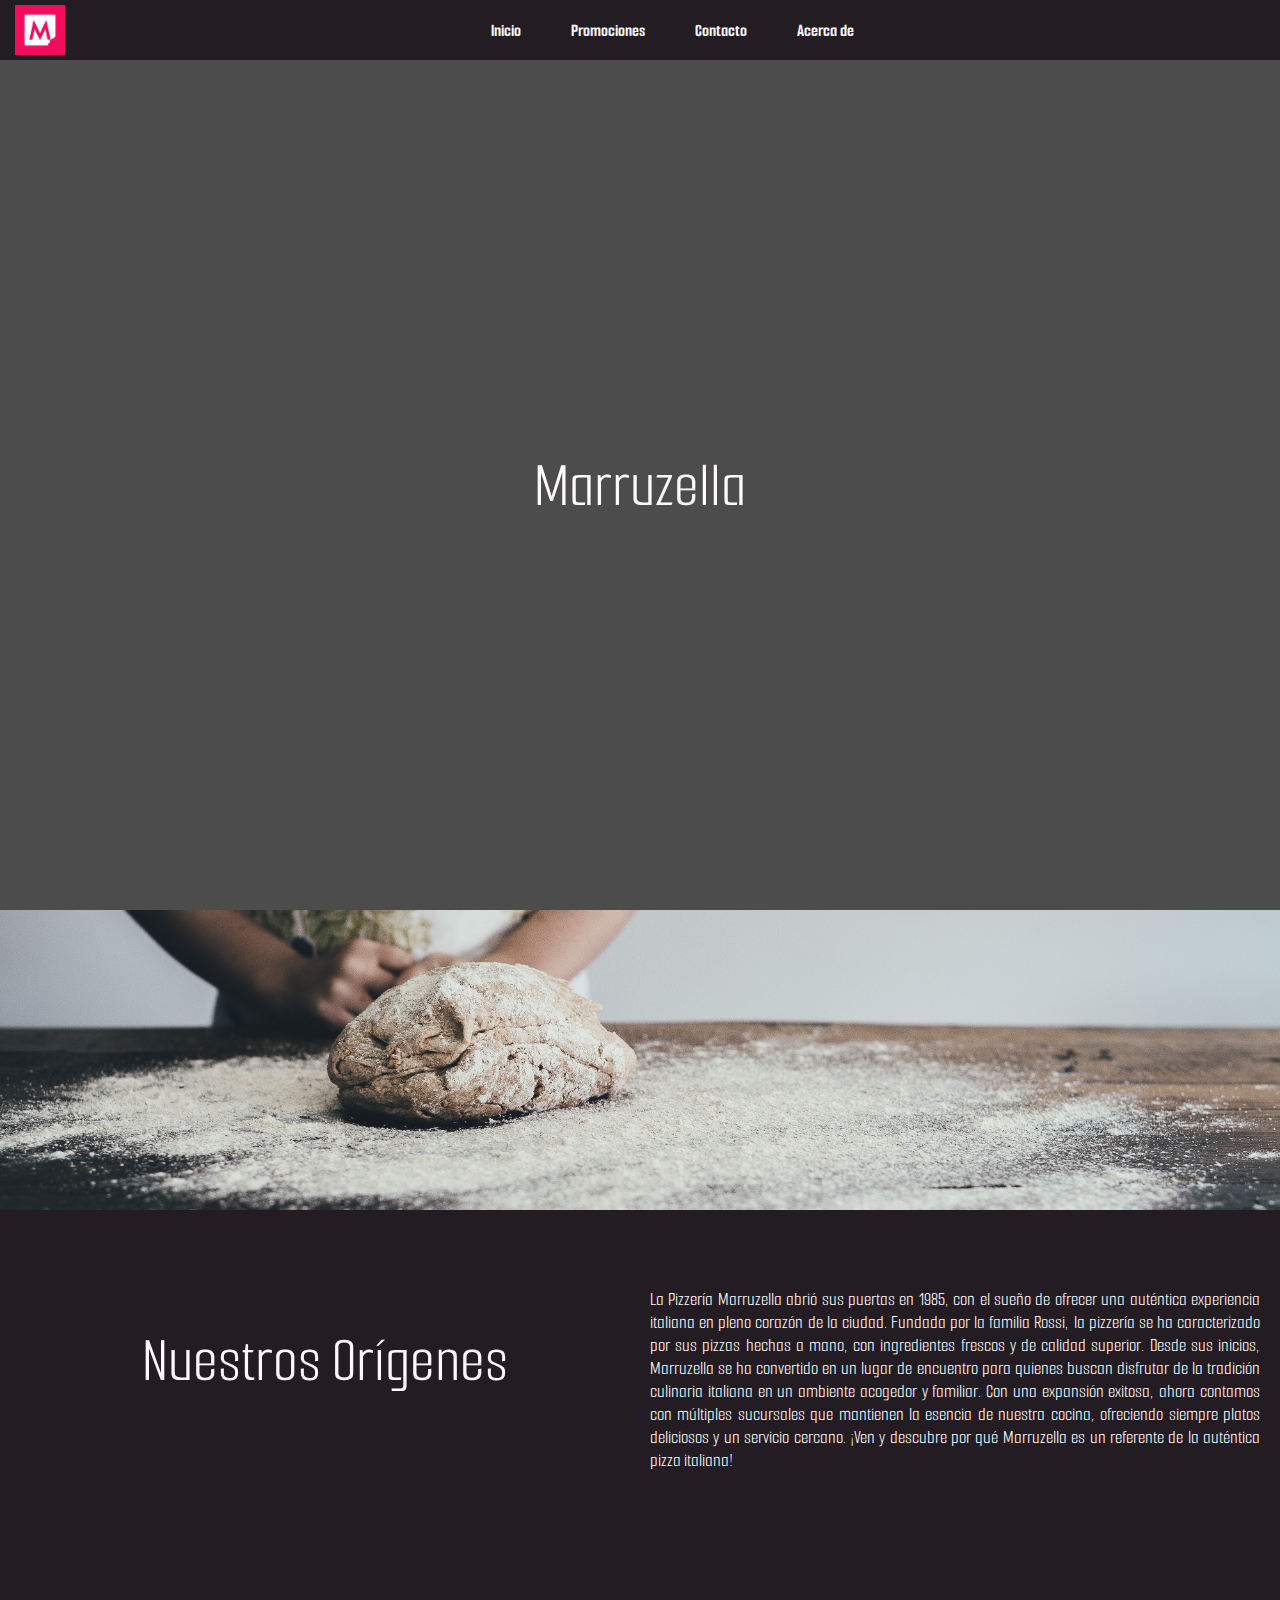
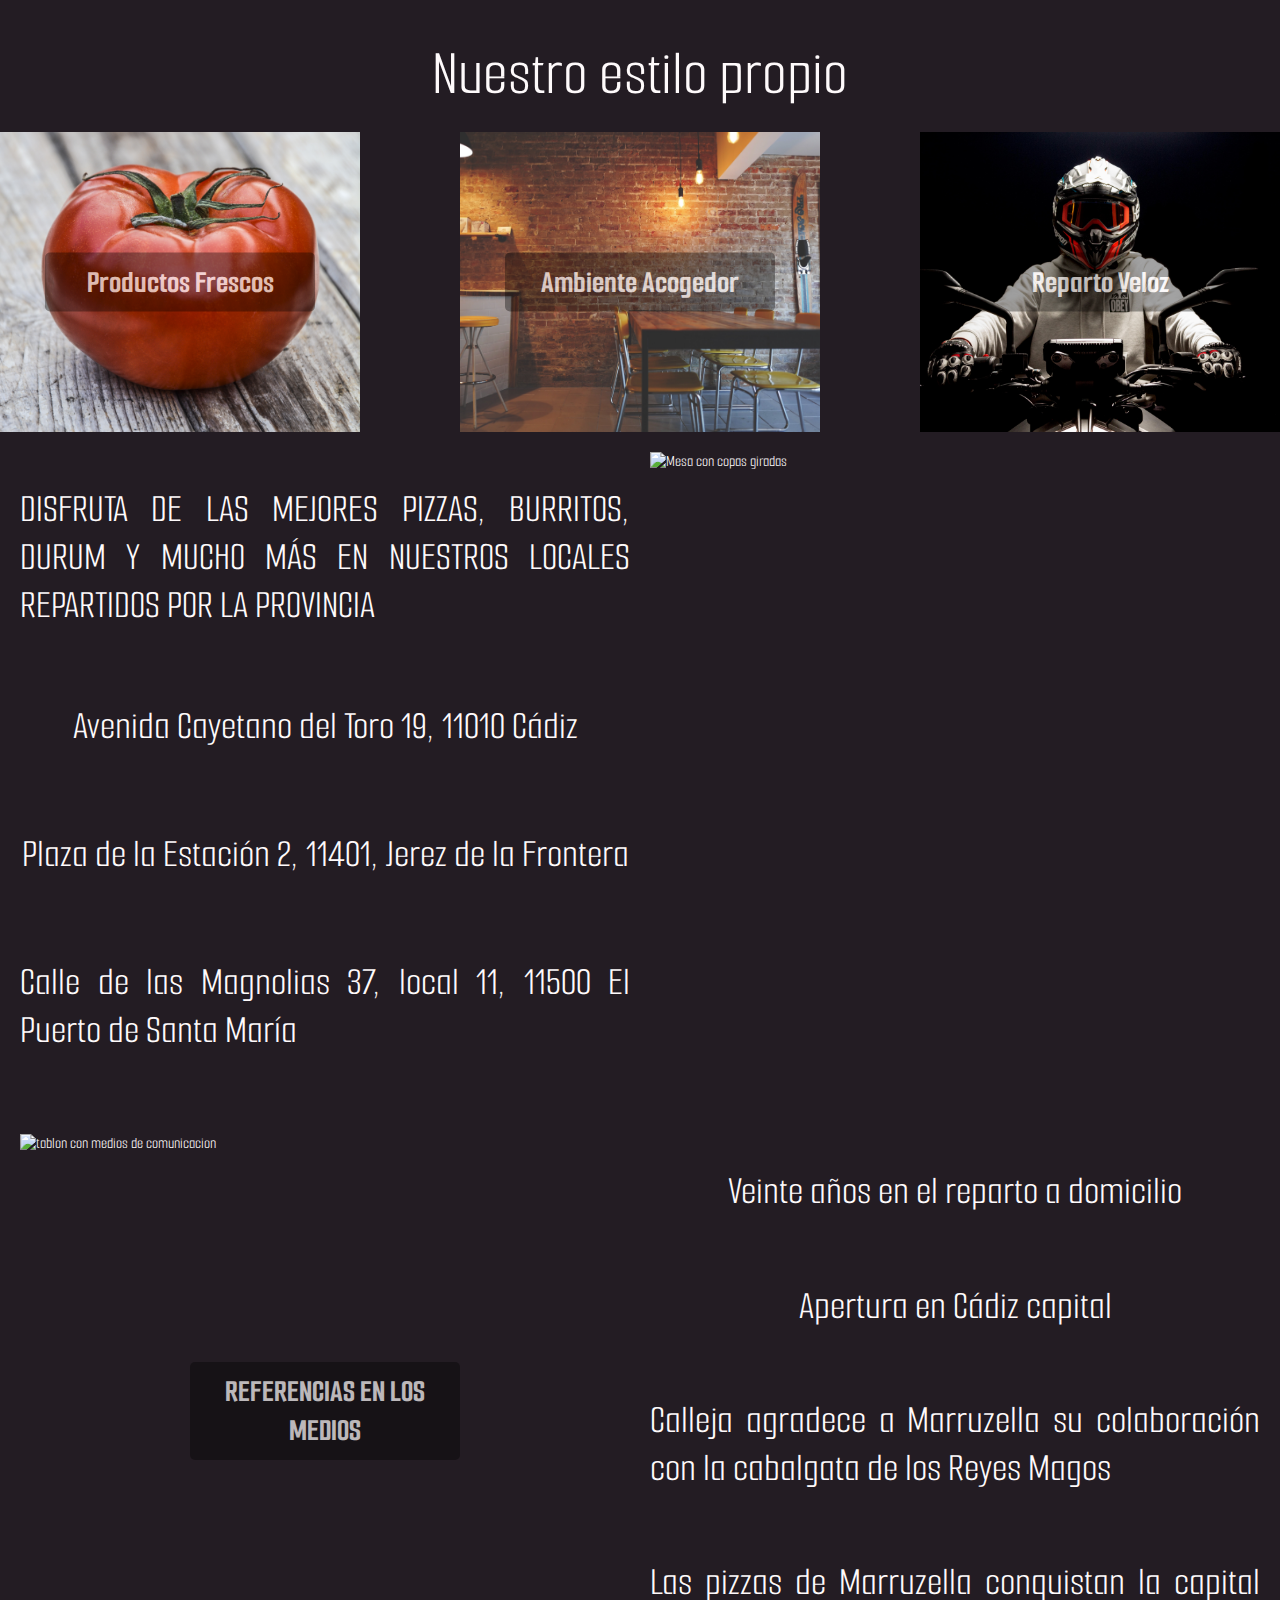
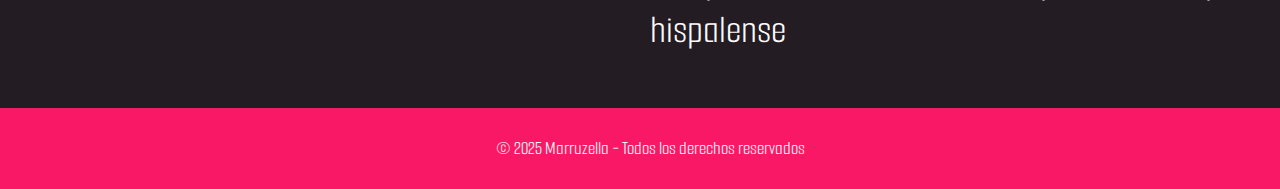
==== commit aed3c158: "about terminado y efecto sobre imagenes retirado" ====
--- a/index.html
+++ b/index.html
@@ -56,15 +56,15 @@
           <section class="image-links">
             <div class="image-container">
                 <img src="/imagenes/tomato_promo.jpg" alt="Tomate fresco">
-                <span class="image-link">Productos Frescos</span>>
+                <span class="image-link">Productos Frescos</span>
             </div>
             <div class="image-container">
                 <img src="/imagenes/restaurante_promo.jpg" alt="Restaurante">
-                <span class="image-link">Ambiente Acogedor</span>>
+                <span class="image-link">Ambiente Acogedor</span>
             </div>
             <div class="image-container">
                 <img src="/imagenes/rider_promo.jpg" alt="Repartidor">
-                <span class="image-link">Reparto Veloz</span>>
+                <span class="image-link">Reparto Veloz</span>
             </div>
         </section>  
         </section>
--- a/style.css
+++ b/style.css
@@ -132,6 +132,16 @@
     text-align: center;
     min-height: 300px;
 }
+.text-columns-alt {
+    display: grid;
+    grid-template-columns: 1fr 1fr;
+    gap: 20px;
+    background-color:#f91865;
+    color: #fefafb;
+    padding: 20px;
+    text-align: center;
+    min-height: 300px;
+}
 
 .text-columns h1 {
     text-align: center;
@@ -159,7 +169,7 @@
     display: flex;
     width: 100%;
     justify-content: space-between;
-    gap: 20px;
+    gap: 100px;
 }
 
 .image-container {
@@ -169,16 +179,28 @@
     
 }
 
+.image-container-bi img {
+    position: relative;
+    width: 500px;
+    height: 500px;
+    object-fit: cover;
+    
+    
+}
+.image-container-bi {
+    width: 100%;
+    position: relative;
+    flex: 1;
+    height: 100%;
+    
+}
+
 .image-container img {
     width: 100%;
     height: 100%;
     object-fit: cover;
-    opacity: 0.7;
-    transition: opacity 0.3s ease;
-}
-
-.image-container img:hover {
-    opacity: 1;
+    
+    
 }
 
 .image-link {
@@ -199,11 +221,6 @@
     max-width: 250px;
 }
 
-.image-link:hover {
-    opacity: 1;
-    background-color: rgba(0, 0, 0, 0.8);
-}
-
 .info_1 {
     background-color: #231c23;
     color: #fefafb;
@@ -300,6 +317,15 @@
     position: relative;
 }
 
-
-
-
+.footer-alt{
+    background-color: #231c23;
+    color: #fefafb;
+    padding: 10px;
+    text-align: center;
+    width: 100%;
+    position: relative;
+}
+
+
+
+
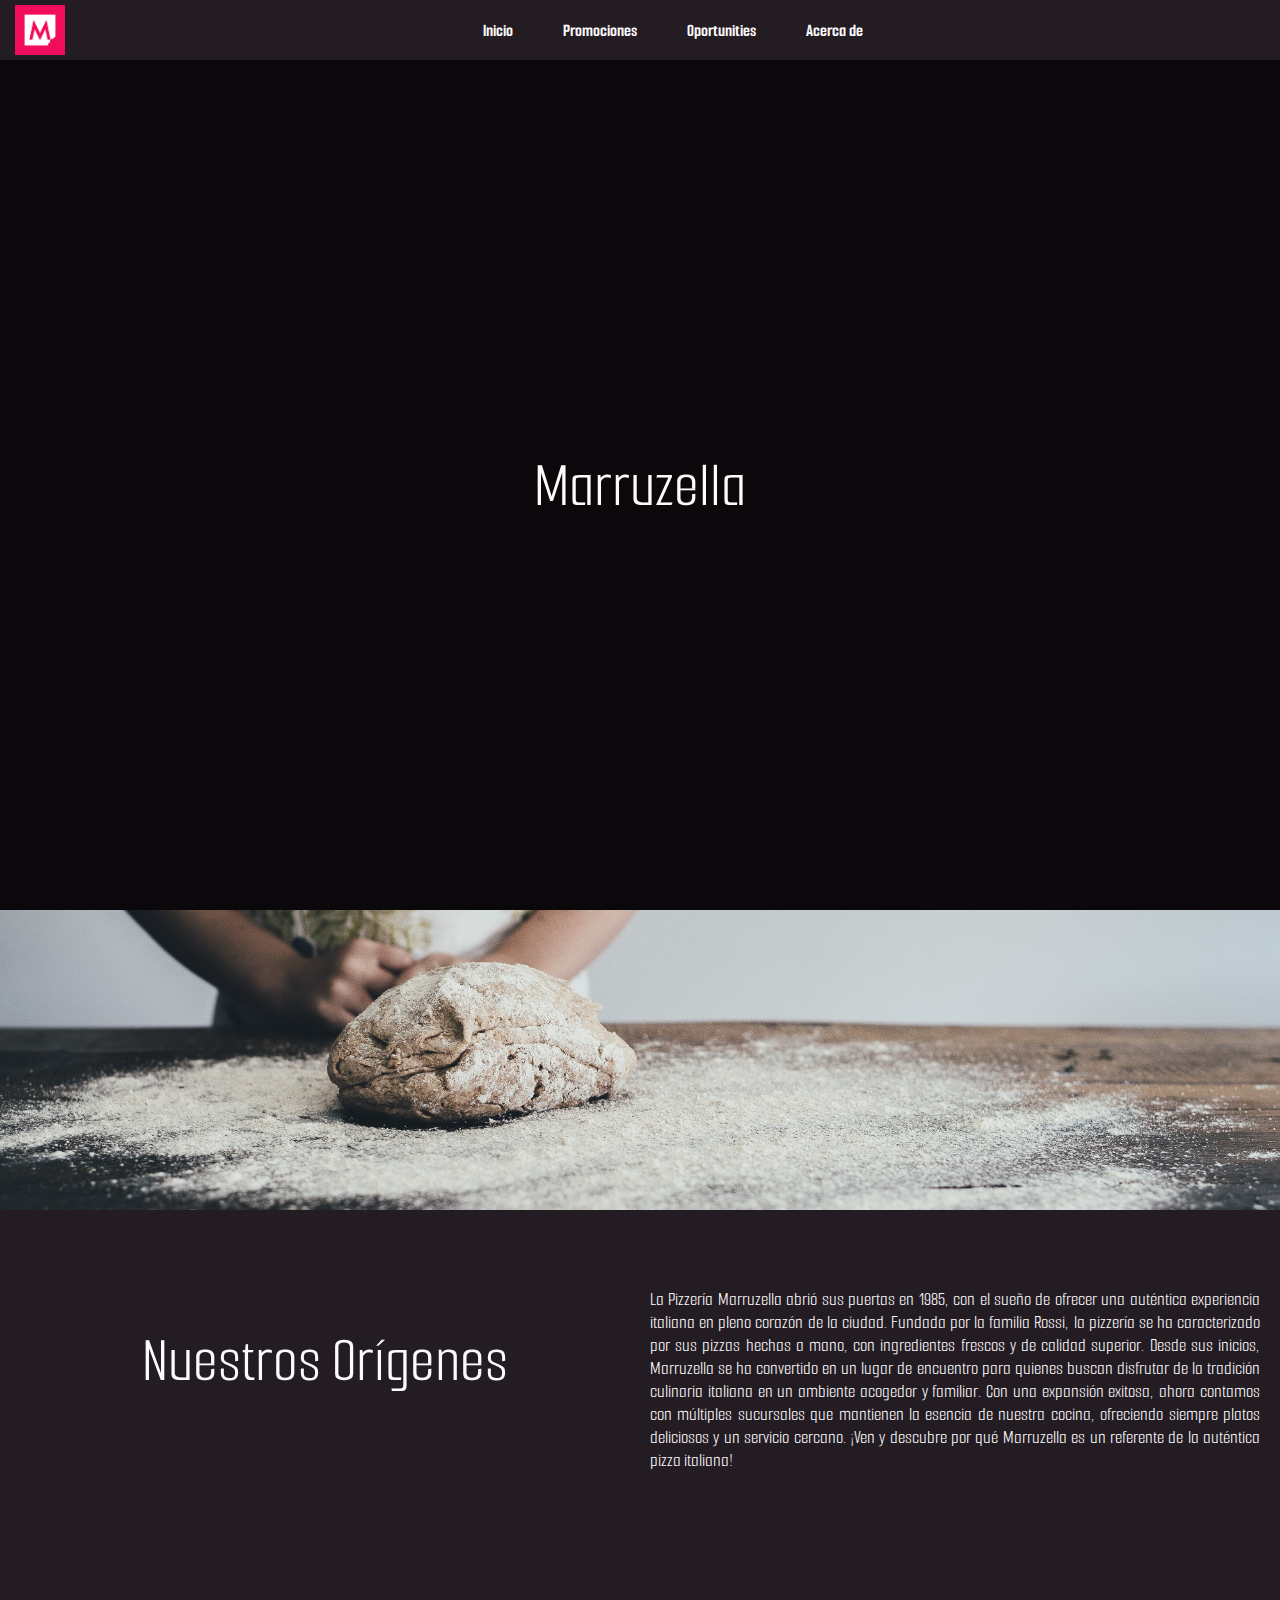
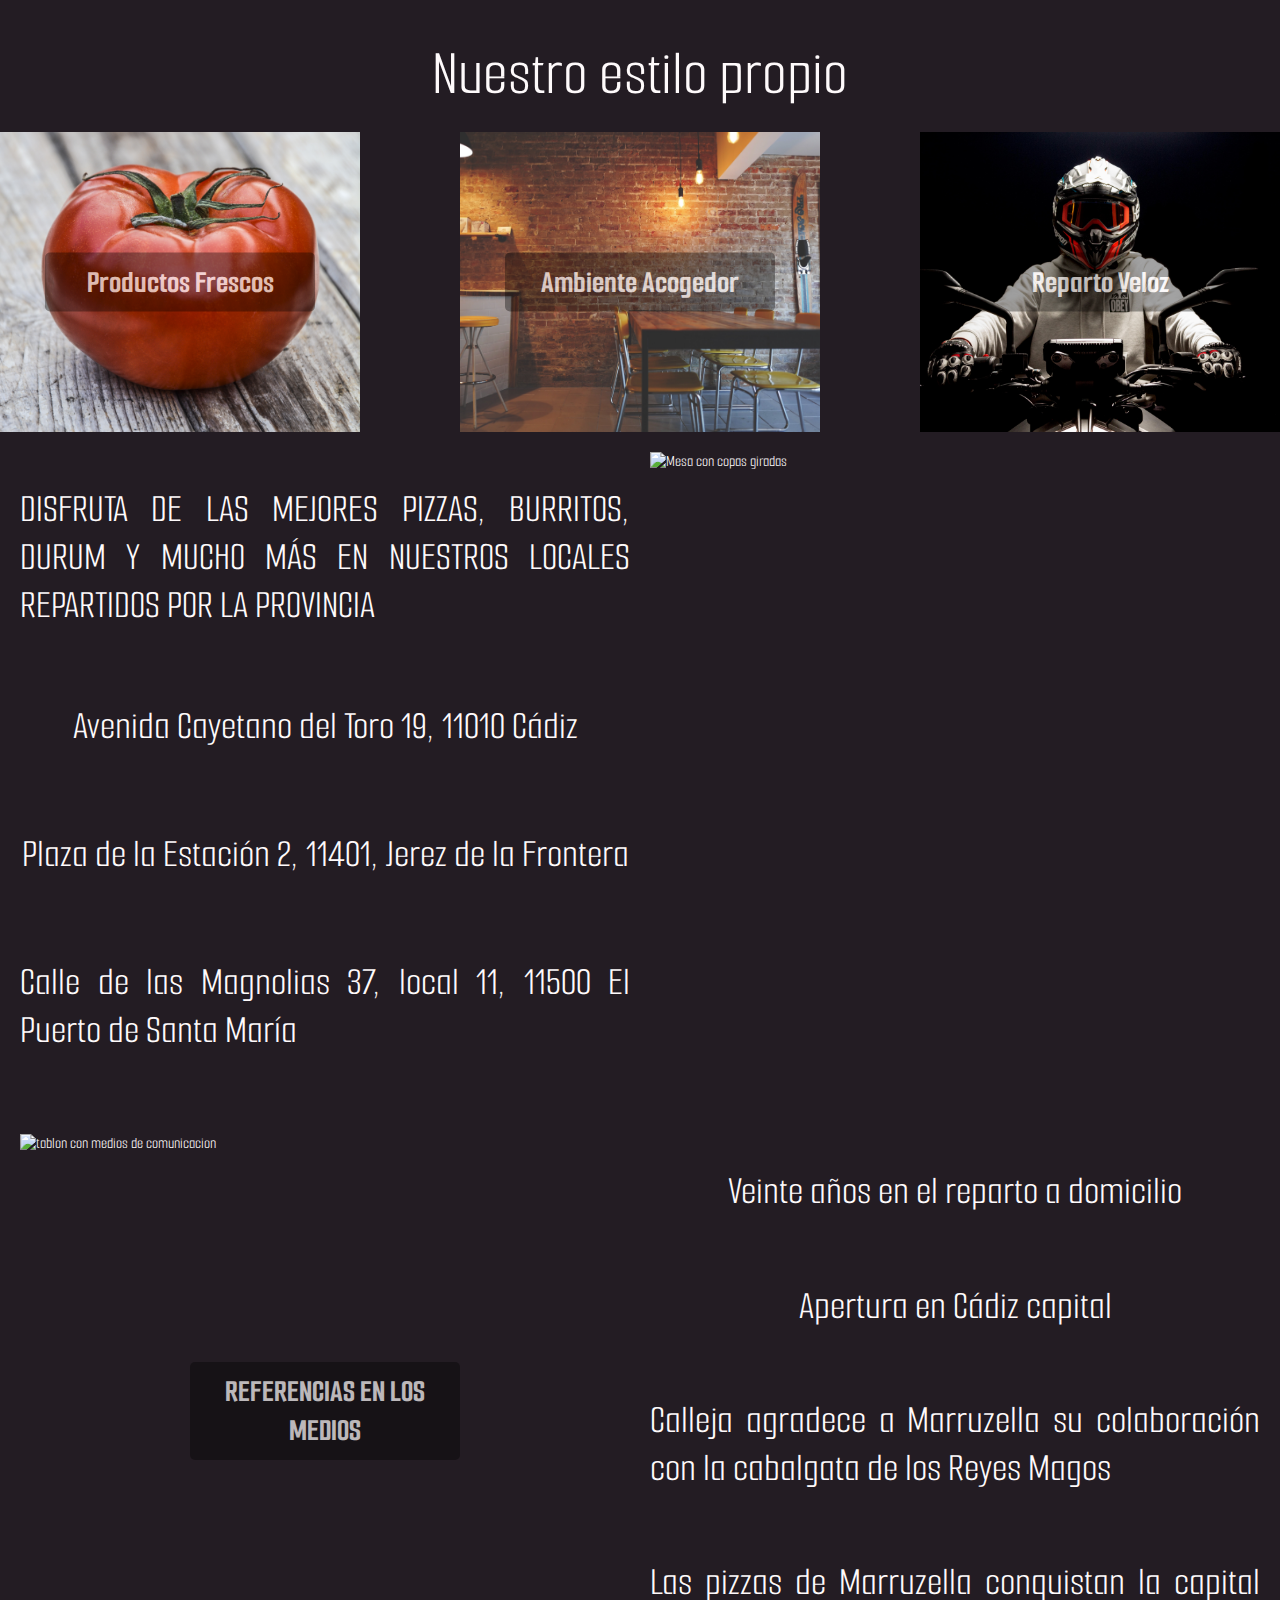
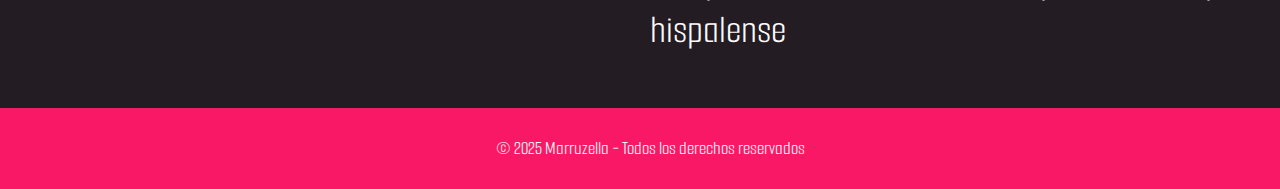
==== commit dcb33fe9: "about y contact terminados" ====
--- a/index.html
+++ b/index.html
@@ -20,7 +20,7 @@
             <ul>
                 <li><a href="/index.html">Inicio</a></li>
                 <li><a href="/secciones/promo.html">Promociones</a></li>
-                <li><a href="/secciones/contact.html">Contacto</a></li>
+                <li><a href="/secciones/contact.html">Oportunities</a></li>
                 <li><a href="/secciones/about.html">Acerca de</a></li>
             </ul>
         </nav>
--- a/style.css
+++ b/style.css
@@ -4,6 +4,7 @@
     padding: 0;
     text-align: center;
     padding-top: 60px;
+    background-color: #231c23;
 }
 
 h1 {
@@ -51,7 +52,7 @@
 }
 
 .contact header {
-    background-image: url(/imagenes/hands.jpg);
+    background-image: url(/imagenes/knives.jpg);
 }
 
 .about header {
@@ -122,6 +123,10 @@
     background-image: url(/imagenes/fire.jpg);
 }
 
+.contact .wall{
+    background-image: url(/imagenes/vegetables.jpg);
+}
+
 .text-columns {
     display: grid;
     grid-template-columns: 1fr 1fr;
@@ -132,6 +137,7 @@
     text-align: center;
     min-height: 300px;
 }
+
 .text-columns-alt {
     display: grid;
     grid-template-columns: 1fr 1fr;
@@ -176,7 +182,6 @@
     position: relative;
     flex: 1;
     height: 300px;
-    
 }
 
 .image-container-bi img {
@@ -184,23 +189,19 @@
     width: 500px;
     height: 500px;
     object-fit: cover;
-    
-    
-}
+}
+
 .image-container-bi {
     width: 100%;
     position: relative;
     flex: 1;
     height: 100%;
-    
 }
 
 .image-container img {
     width: 100%;
     height: 100%;
     object-fit: cover;
-    
-    
 }
 
 .image-link {
@@ -229,7 +230,20 @@
 .info_2 {
     background-color: #f91865;
     color: #fefafb;
-    padding: 1%;
+}
+
+.map-container {
+    width: 100%;
+    max-width: 800px;
+    margin: auto;
+    text-align: center;
+}
+
+.map-container iframe {
+    width: 100%;
+    height: 400px;
+    border-radius: 10px;
+    box-shadow: 0px 4px 8px rgba(0, 0, 0, 0.2);
 }
 
 .container {
@@ -326,6 +340,54 @@
     position: relative;
 }
 
-
-
-
+.gallery-section {
+    margin: 50px auto;
+    text-align: center;
+}
+
+.image-carousel {
+    position: relative;
+    width: 80%;
+    max-width: 800px;
+    margin: auto;
+    overflow: hidden;
+}
+
+.carousel-slide {
+    display: flex;
+    transition: transform 0.5s ease;
+}
+
+.carousel-slide img {
+    width: 100%;
+    height: auto;
+    object-fit: cover;
+    border-radius: 10px;
+}
+
+button {
+    position: absolute;
+    top: 50%;
+    transform: translateY(-50%);
+    background-color: rgba(0, 0, 0, 0.5);
+    color: white;
+    font-size: 2rem;
+    border: none;
+    padding: 10px;
+    cursor: pointer;
+    border-radius: 50%;
+    z-index: 10;
+}
+
+.prev {
+    left: 10px;
+}
+
+.next {
+    right: 10px;
+}
+
+button:hover {
+    background-color: rgba(0, 0, 0, 0.8);
+}
+
